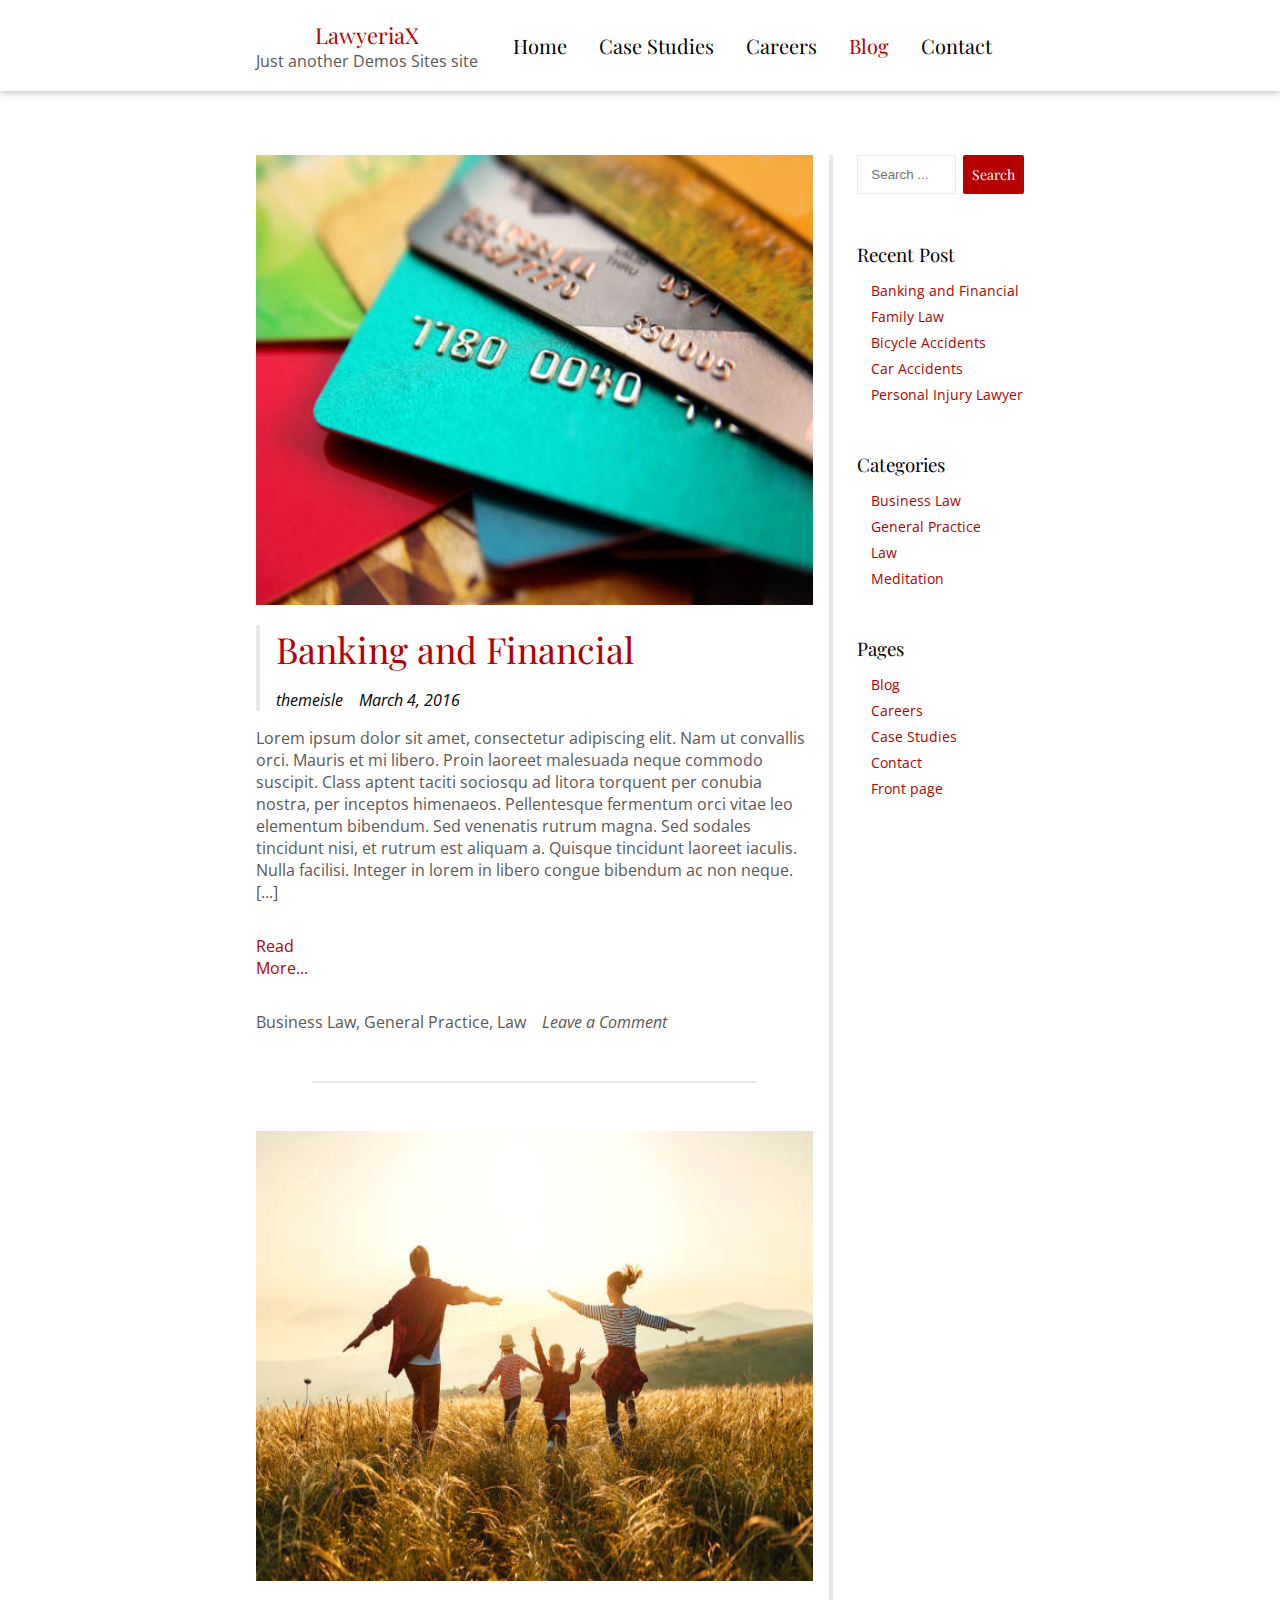
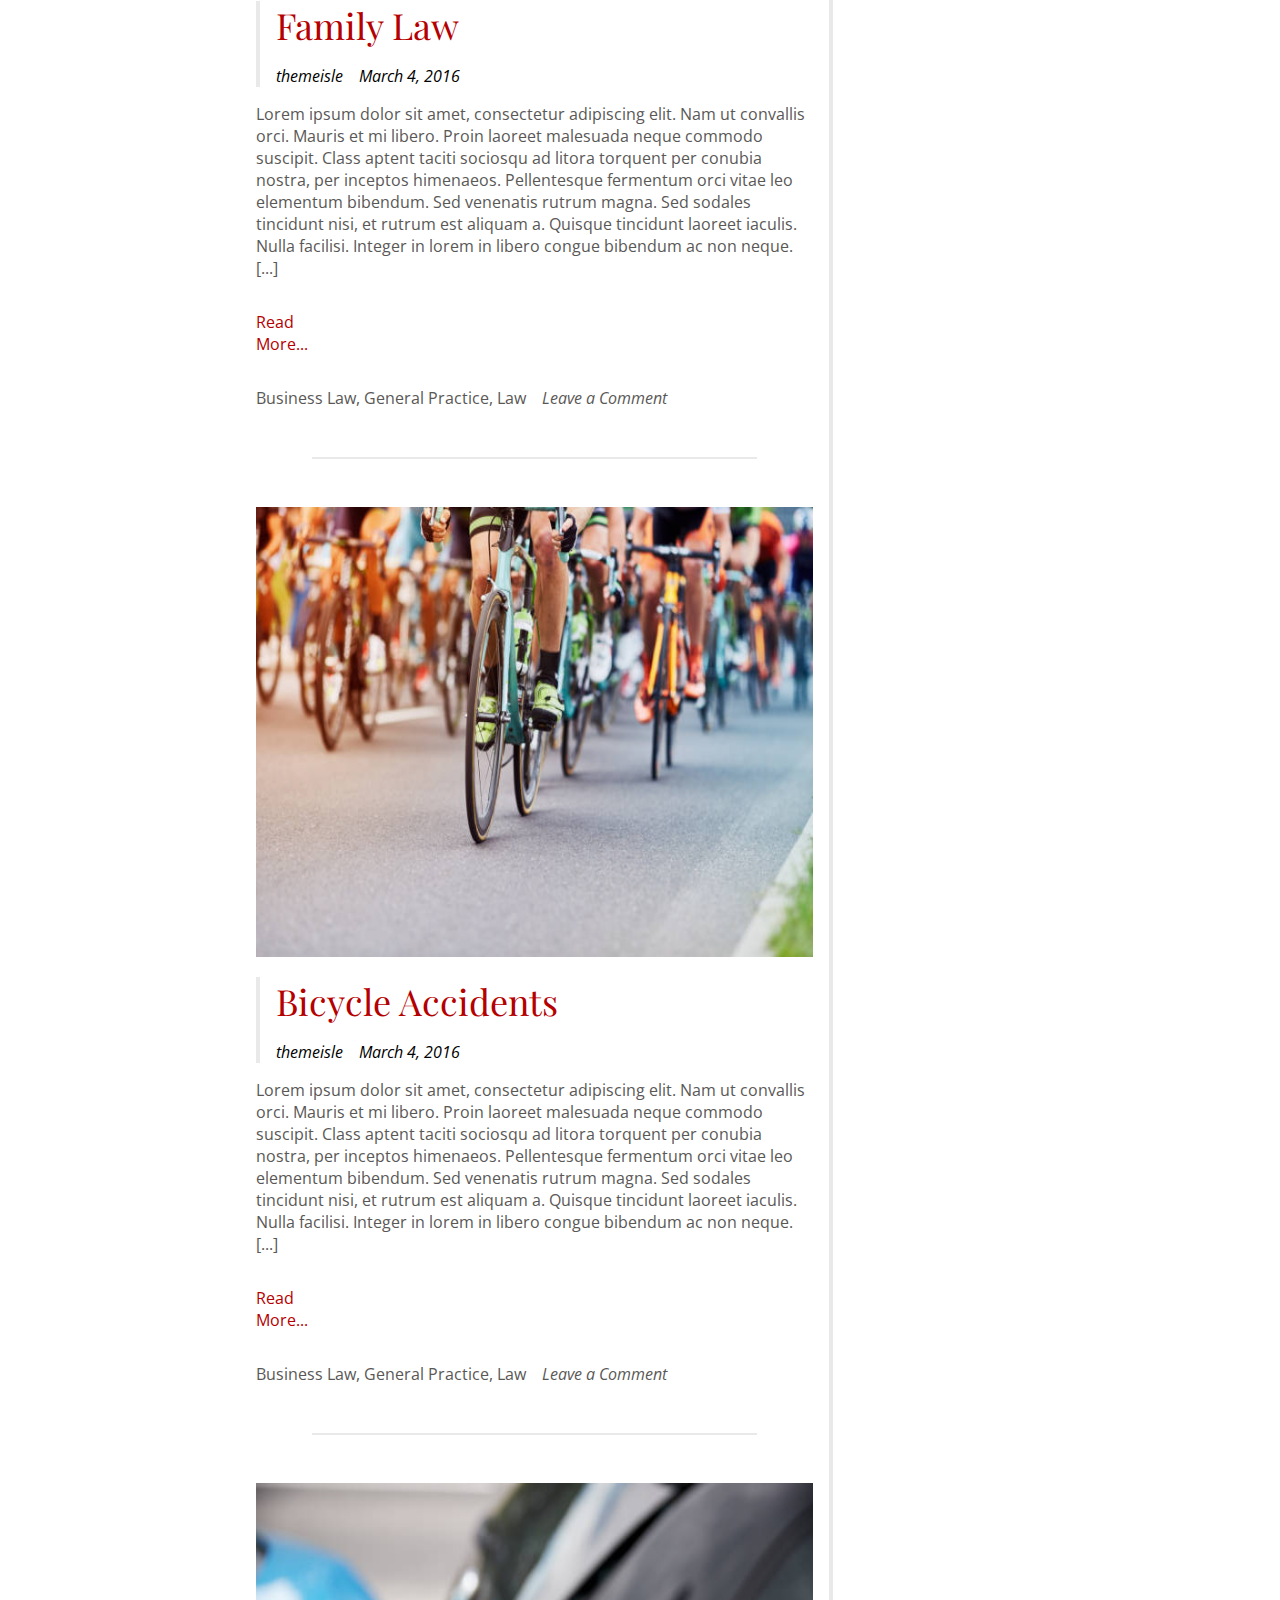
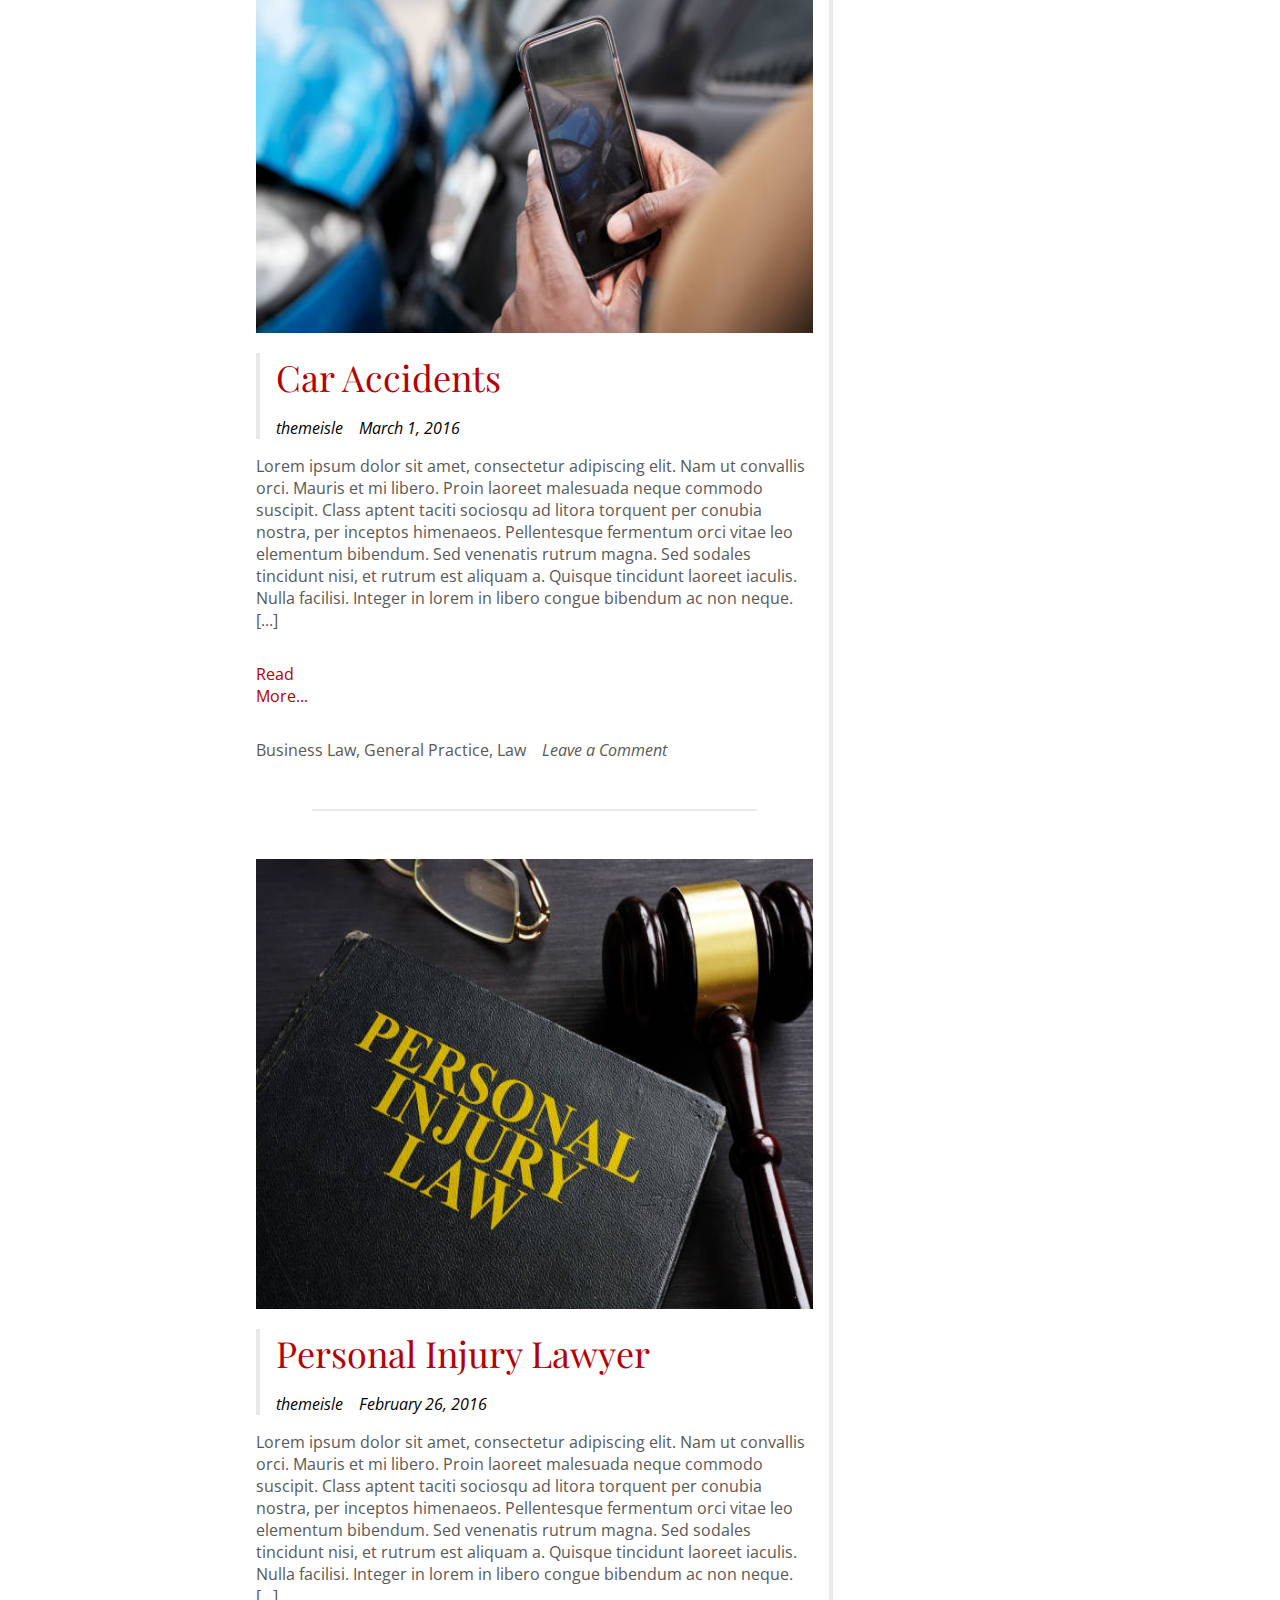
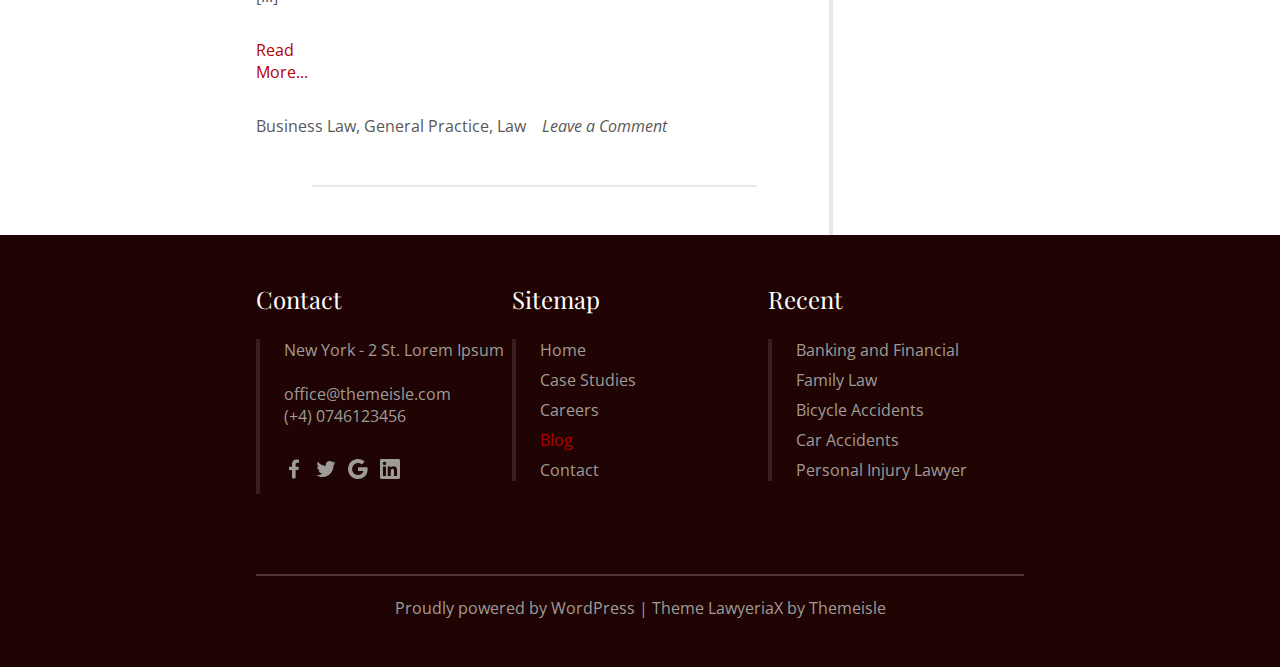
==== blog.html @ dda29f8e "index ang blog page finished, starting with the contact page." ====
<!DOCTYPE html>
<html lang="en">
<head>
    <meta charset="UTF-8">
    <title>Blog</title>
    <meta name="viewport" content="width=device-width, initial-scale=1.0">
    <link rel="stylesheet" href="./css/style.css">
    <link rel="stylesheet" href="./css/blog.css">
    <link style="width: 16px; height: 16px;" rel="icon" type="image/x-icon" href="">
</head>
<body>
<header>
    <nav class="nav">
        <a href="./index.html">
            <div class="nav-logo">
                <p>LawyeriaX</p>
                <p>Just another Demos Sites site</p>
            </div>
        </a>
        <div class="nav-menu">
            <a href="./index.html" ><p>Home</p></a>
            <a href="#"><p>Case Studies</p></a>
            <a href="#"><p>Careers</p></a>
            <a class="current-page" href="./blog.html"><p>Blog</p></a>
            <a href="./contact.html"><p>Contact</p></a>
        </div>
    </nav>
</header>
<main>
    <section class="blogs">
        <div class="articles">
            <div id="banking-financial">
                <img src="img/credit-card.jpg" alt="">
                <div class="article-title">
                    <h3>Banking and Financial</h3>
                    <div class="article-under-title">
                        <p>themeisle</p>
                        <p>March 4, 2016</p>
                    </div>

                </div>
                <div class="article-description">
                    <p>Lorem ipsum dolor sit amet, consectetur adipiscing elit. Nam ut convallis orci. Mauris et mi libero.
                        Proin laoreet malesuada neque commodo suscipit. Class aptent taciti sociosqu ad litora torquent per
                        conubia nostra, per inceptos himenaeos. Pellentesque fermentum orci vitae leo elementum bibendum.
                        Sed venenatis rutrum magna. Sed sodales tincidunt nisi, et rutrum est aliquam a. Quisque tincidunt
                        laoreet iaculis. Nulla facilisi. Integer in lorem in libero congue bibendum ac non neque. [...]
                    </p>
                    <a href="#">Read More...</a>
                    <div class="article-description-footer">
                        <p>Business Law, General Practice, Law</p>
                        <p>Leave a Comment</p>
                    </div>
                </div>
                <hr>
            </div>
            <div id="family-law">
                <img src="img/family-sunset.jpg" alt="">
                <div class="article-title">
                    <h3>Family Law</h3>
                    <div class="article-under-title">
                        <p>themeisle</p>
                        <p>March 4, 2016</p>
                    </div>

                </div>
                <div class="article-description">
                    <p>Lorem ipsum dolor sit amet, consectetur adipiscing elit. Nam ut convallis orci. Mauris et mi libero.
                        Proin laoreet malesuada neque commodo suscipit. Class aptent taciti sociosqu ad litora torquent per
                        conubia nostra, per inceptos himenaeos. Pellentesque fermentum orci vitae leo elementum bibendum.
                        Sed venenatis rutrum magna. Sed sodales tincidunt nisi, et rutrum est aliquam a. Quisque tincidunt
                        laoreet iaculis. Nulla facilisi. Integer in lorem in libero congue bibendum ac non neque. [...]
                    </p>
                    <a href="#">Read More...</a>
                    <div class="article-description-footer">
                        <p>Business Law, General Practice, Law</p>
                        <p>Leave a Comment</p>
                    </div>
                </div>
                <hr>
            </div>
            <div id="bicycle-accidents">
                <img src="img/bicycle.jpg" alt="">
                <div class="article-title">
                    <h3>Bicycle Accidents</h3>
                    <div class="article-under-title">
                        <p>themeisle</p>
                        <p>March 4, 2016</p>
                    </div>

                </div>
                <div class="article-description">
                    <p>Lorem ipsum dolor sit amet, consectetur adipiscing elit. Nam ut convallis orci. Mauris et mi libero.
                        Proin laoreet malesuada neque commodo suscipit. Class aptent taciti sociosqu ad litora torquent per
                        conubia nostra, per inceptos himenaeos. Pellentesque fermentum orci vitae leo elementum bibendum.
                        Sed venenatis rutrum magna. Sed sodales tincidunt nisi, et rutrum est aliquam a. Quisque tincidunt
                        laoreet iaculis. Nulla facilisi. Integer in lorem in libero congue bibendum ac non neque. [...]
                    </p>
                    <a href="#">Read More...</a>
                    <div class="article-description-footer">
                        <p>Business Law, General Practice, Law</p>
                        <p>Leave a Comment</p>
                    </div>
                </div>
                <hr>
            </div>
            <div id="car-accidents">
                <img src="img/car-accidents.jpg" alt="">
                <div class="article-title">
                    <h3>Car Accidents</h3>
                    <div class="article-under-title">
                        <p>themeisle</p>
                        <p>March 1, 2016</p>
                    </div>

                </div>
                <div class="article-description">
                    <p>Lorem ipsum dolor sit amet, consectetur adipiscing elit. Nam ut convallis orci. Mauris et mi libero.
                        Proin laoreet malesuada neque commodo suscipit. Class aptent taciti sociosqu ad litora torquent per
                        conubia nostra, per inceptos himenaeos. Pellentesque fermentum orci vitae leo elementum bibendum.
                        Sed venenatis rutrum magna. Sed sodales tincidunt nisi, et rutrum est aliquam a. Quisque tincidunt
                        laoreet iaculis. Nulla facilisi. Integer in lorem in libero congue bibendum ac non neque. [...]
                    </p>
                    <a href="#">Read More...</a>
                    <div class="article-description-footer">
                        <p>Business Law, General Practice, Law</p>
                        <p>Leave a Comment</p>
                    </div>
                </div>
                <hr>
            </div>
            <div id="personal-injury-law">
                <img src="img/personal-injury-law.jpg" alt="">
                <div class="article-title">
                    <h3>Personal Injury Lawyer</h3>
                    <div class="article-under-title">
                        <p>themeisle</p>
                        <p>February 26, 2016</p>
                    </div>

                </div>
                <div class="article-description">
                    <p>Lorem ipsum dolor sit amet, consectetur adipiscing elit. Nam ut convallis orci. Mauris et mi libero.
                        Proin laoreet malesuada neque commodo suscipit. Class aptent taciti sociosqu ad litora torquent per
                        conubia nostra, per inceptos himenaeos. Pellentesque fermentum orci vitae leo elementum bibendum.
                        Sed venenatis rutrum magna. Sed sodales tincidunt nisi, et rutrum est aliquam a. Quisque tincidunt
                        laoreet iaculis. Nulla facilisi. Integer in lorem in libero congue bibendum ac non neque. [...]
                    </p>
                    <a href="#">Read More...</a>
                    <div class="article-description-footer">
                        <p>Business Law, General Practice, Law</p>
                        <p>Leave a Comment</p>
                    </div>
                </div>
                <hr>
            </div>
        </div>
        <div class="right-menu">
            <div class="search-bar">
                <label for="searchBar"></label>
                <input id="searchBar" name="searchBar" placeholder="Search ..." type="search">
                <button type="button" class="btn-primary">Search</button>
            </div>
            <div class="menu-list">
                <h3>Recent Post</h3>
                <div>
                    <a href="#banking-financial">Banking and Financial</a>
                    <a href="#family-law">Family Law</a>
                    <a href="#bicycle-accidents">Bicycle Accidents</a>
                    <a href="#bicycle-accidents">Car Accidents</a>
                    <a href="#personal-injury-law">Personal Injury Lawyer</a>
                </div>

            </div>
            <div class="menu-list">
                <h3>Categories</h3>
                <div>
                    <a href="#">Business Law</a>
                    <a href="#">General Practice</a>
                    <a href="#">Law</a>
                    <a href="#">Meditation</a>
                </div>

            </div>
            <div class="menu-list">
                <h3>Pages</h3>
                <div>
                    <a href="./blog.html" class="current-page">Blog</a>
                    <a href="#">Careers</a>
                    <a href="#">Case Studies</a>
                    <a href="./contact.html">Contact</a>
                    <a href="./index.html">Front page</a>

                </div>

            </div>
        </div>
    </section>
</main>
<footer>
    <div class="footer">
        <div class="contact">
            <h2>Contact</h2>
            <div class="info">
                <p>New York - 2 St. Lorem Ipsum</p>
                <br>
                <p>office@themeisle.com</p>
                <p>(+4) 0746123456</p>
                <br>
                <div>
                    <svg width="40" height="40" viewBox="0 0 40 40" fill="none" xmlns="http://www.w3.org/2000/svg">
                        <path d="M28.6895 22.2136L29.726 15.3883H23.242V10.9612C23.242 9.09345 24.1461 7.27184 27.0502 7.27184H30V1.46117C30 1.46117 27.3242 1 24.7671 1C19.4247 1 15.9361 4.26966 15.9361 10.1864V15.3883H10V22.2136H15.9361V38.7141C17.1279 38.9032 18.347 39 19.589 39C20.8311 39 22.0502 38.9032 23.242 38.7141V22.2136H28.6895Z" fill="#9f9c98"/>
                    </svg>
                    <svg width="40" height="40" viewBox="0 0 40 40" fill="none" xmlns="http://www.w3.org/2000/svg">
                        <path d="M35.095 11.9679C35.1105 12.3199 35.1105 12.6559 35.1105 13.0079C35.1259 23.68 27.2851 36 12.9464 36C8.7173 36 4.56539 34.736 1 32.368C1.61738 32.448 2.23477 32.48 2.85215 32.48C6.35581 32.48 9.76686 31.264 12.5297 29.008C9.19578 28.944 6.2632 26.688 5.24452 23.392C6.41755 23.632 7.62145 23.584 8.76361 23.248C5.13647 22.512 2.52803 19.1999 2.51259 15.3439C2.51259 15.3119 2.51259 15.2799 2.51259 15.2479C3.59301 15.8719 4.81235 16.2239 6.04712 16.2559C2.63607 13.8879 1.57108 9.16791 3.63932 5.4719C7.60601 10.5279 13.4403 13.5839 19.7067 13.9199C19.0739 11.1199 19.9383 8.17591 21.9602 6.1919C25.0934 3.13589 30.0325 3.2959 32.9959 6.54391C34.7401 6.1919 36.4224 5.5199 37.9504 4.5759C37.3639 6.44791 36.1446 8.03191 34.524 9.03991C36.0674 8.84791 37.58 8.41591 39 7.77591C37.9504 9.40792 36.6231 10.8159 35.095 11.9679Z" fill="#9f9c98"/>
                    </svg>
                    <svg width="40" height="40" viewBox="0 0 40 40" fill="none" xmlns="http://www.w3.org/2000/svg">
                        <path fill-rule="evenodd" clip-rule="evenodd" d="M39.2 20.4546C39.2 19.0364 39.0727 17.6727 38.8364 16.3636H20V24.1H30.7636C30.3 26.6 28.8909 28.7182 26.7727 30.1364V35.1546H33.2364C37.0182 31.6727 39.2 26.5455 39.2 20.4546Z" fill="#9f9c98"/>
                        <path fill-rule="evenodd" clip-rule="evenodd" d="M20 40C25.4 40 29.9273 38.2091 33.2364 35.1545L26.7727 30.1364C24.9818 31.3364 22.6909 32.0454 20 32.0454C14.7909 32.0454 10.3818 28.5273 8.80909 23.8H2.12727V28.9818C5.41818 35.5182 12.1818 40 20 40Z" fill="#9f9c98"/>
                        <path fill-rule="evenodd" clip-rule="evenodd" d="M8.80909 23.8C8.40909 22.6 8.18182 21.3182 8.18182 20C8.18182 18.6818 8.40909 17.4 8.80909 16.2V11.0182H2.12727C0.772727 13.7182 0 16.7727 0 20C0 23.2273 0.772727 26.2818 2.12727 28.9818L8.80909 23.8Z" fill="#9f9c98"/>
                        <path fill-rule="evenodd" clip-rule="evenodd" d="M20 7.95455C22.9364 7.95455 25.5727 8.96364 27.6455 10.9455L33.3818 5.20909C29.9182 1.98182 25.3909 0 20 0C12.1818 0 5.41818 4.48182 2.12727 11.0182L8.80909 16.2C10.3818 11.4727 14.7909 7.95455 20 7.95455Z" fill="#9f9c98"/>
                    </svg>
                    <svg width="40" height="40" viewBox="0 0 40 40" fill="none" xmlns="http://www.w3.org/2000/svg">
                        <path d="M37.0472 0H2.95278C2.16965 0 1.4186 0.311096 0.864849 0.864849C0.311096 1.4186 0 2.16965 0 2.95278V37.0472C0 37.8303 0.311096 38.5814 0.864849 39.1352C1.4186 39.6889 2.16965 40 2.95278 40H37.0472C37.8303 40 38.5814 39.6889 39.1352 39.1352C39.6889 38.5814 40 37.8303 40 37.0472V2.95278C40 2.16965 39.6889 1.4186 39.1352 0.864849C38.5814 0.311096 37.8303 0 37.0472 0ZM11.9222 34.075H5.90833V14.9722H11.9222V34.075ZM8.91111 12.325C8.22894 12.3212 7.56319 12.1153 6.99789 11.7335C6.43259 11.3516 5.99307 10.8109 5.7348 10.1795C5.47652 9.54808 5.41108 8.85432 5.54672 8.18576C5.68236 7.5172 6.013 6.90379 6.49693 6.42297C6.98085 5.94214 7.59636 5.61544 8.26578 5.4841C8.9352 5.35276 9.62852 5.42266 10.2583 5.68498C10.888 5.9473 11.4259 6.39028 11.8041 6.95802C12.1823 7.52576 12.3839 8.19282 12.3833 8.875C12.3898 9.33172 12.3042 9.78506 12.1317 10.208C11.9592 10.6309 11.7033 11.0148 11.3793 11.3368C11.0553 11.6587 10.6697 11.9121 10.2457 12.0819C9.82167 12.2517 9.36778 12.3344 8.91111 12.325ZM34.0889 34.0917H28.0778V23.6556C28.0778 20.5778 26.7694 19.6278 25.0806 19.6278C23.2972 19.6278 21.5472 20.9722 21.5472 23.7333V34.0917H15.5333V14.9861H21.3167V17.6333H21.3944C21.975 16.4583 24.0083 14.45 27.1111 14.45C30.4667 14.45 34.0917 16.4417 34.0917 22.275L34.0889 34.0917Z" fill="#9f9c98"/>
                    </svg>

                </div>
            </div>
        </div>
        <div class="sitemap">
            <h2>Sitemap</h2>
            <div class="info">
                <a href="./index.html" >Home</a>
                <a href="#">Case Studies</a>
                <a href="#">Careers</a>
                <a href="./blog.html" class="current-page">Blog</a>
                <a href="./contact.html">Contact</a>
            </div>
        </div>
        <div class="recent">
            <h2>Recent</h2>
            <div class="info">
                <a href="#banking-financial">Banking and Financial</a>
                <a href="#family-law">Family Law</a>
                <a href="#bicycle-accidents">Bicycle Accidents</a>
                <a href="#car-accidents">Car Accidents</a>
                <a href="#personal-injury-law">Personal Injury Lawyer</a>
            </div>
        </div>

    </div>
    <div class="credits">
        <hr>
        <br>
        <p>Proudly powered by WordPress | Theme LawyeriaX by Themeisle</p>
    </div>
</footer>
</body>
</html>
---- css/style.css ----
@import url('https://fonts.googleapis.com/css2?family=Playfair+Display:ital@0;1&display=swap');

@import url('https://fonts.googleapis.com/css2?family=Open+Sans&family=Playfair+Display:ital@1&display=swap');


:root{
    --primary-color : #b50000;
    --gray: #5a5856;
    --slider-secondary-color:#ffffff4d;
    --footer-bg-color : #200403;
    --light-gray : #E9E9E9;
    --color-footer : #9f9c98;
    --border-color-footer: #381e1f;
}
html{
    font-family: 'Playfair Display', serif;
    font-weight: normal;
    scroll-behavior: smooth;
}
* {
    margin: 0;
    padding: 0;
    box-sizing: border-box;
}

h1,h2,h3,h4{
    font-family: 'Playfair Display', serif;
    font-weight: normal;
}

body{
    width: 100%;
    margin: 0 auto;
    display: flex;
    min-height: 100vh;
    flex-direction: column;
}
hr{
    border-color: #7a7a7a12;
}

a{
    color: var(--primary-color);
}

li{
    padding: 0;
    margin: 0;
    list-style: none;
}

header{
    box-shadow: 0 0 0.5rem rgb(83 78 76 / 50%);
}
.nav{
    width: 60%;
    margin: 0 auto;
    display: flex;
    flex-direction: row;
    align-items: center;
    justify-content: space-between;

}


.nav a{
    text-decoration: none;
    color: unset;
    padding: 0;
    margin: 0;
}

.nav a:hover{
    color: var(--primary-color);
}



.nav-menu{
    margin: 1em;
    display: flex;
    flex-direction: row;
}
.nav-menu a{
    margin: 1em;
}
.nav-menu p {
    margin: 0;
    padding: 0;
    font-size: 20px;
}

.nav-logo{
    display: flex;
    flex-direction: column;
    align-items: center;
}
.nav-logo p{
    margin: 0;
    padding: 0;
}
.nav-logo p:nth-child(2){
    font-family: 'Open Sans', sans-serif !important;
    color: var(--gray);
}
.nav-logo p:nth-child(1){
    font-size: 22px;
    color: var(--primary-color);
}
.current-page{
    color: var(--primary-color)!important;
}
.btn-L-primary{
    background-color: var(--primary-color);
    color: white;
    width: 216px;
    padding: 19px 0;
    border: unset;
    cursor: pointer;
    margin-top: 2em;
    border-radius: 2px;
    font-size: 18px;
    font-family: 'Playfair Display', serif;
    font-weight: normal;
}
.btn-primary{
    background-color: var(--primary-color);
    color: white;
    width: 104px;
    padding: 4px 0;
    border: unset;
    cursor: pointer;
    margin-top: .2em;
    border-radius: 2px;
    font-size: 16px;
    font-family: 'Playfair Display', serif;
    font-weight: normal;
}
footer{
    background-color: var(--footer-bg-color);
    color: white;
    width: 100%;
    margin: 0 auto;
}
.mb-1{
    margin-bottom: 1em;
}

.mb-3{
    margin-bottom: 3rem!important;
}
svg{
    fill: var(--primary-color);
    border-radius: 2px;
}
footer{
    margin-top: auto;
}
.footer{
    width: 60%;
    margin:0 auto;
    padding: 3em 0;
    display: flex;
    flex-direction: row;
}
footer a{
    color: inherit;
}
.footer h2{
    margin-bottom: 1em;
}
.footer a{
    text-decoration: none;
    margin-bottom: .5em;
}
.footer a:nth-child(5){
    margin-bottom: 0;
}
.footer a:hover{
    color: var(--primary-color);
}
.footer svg{
    width: 20px;
    margin-right: .5em;
}
.contact, .recent, .sitemap{
    width: calc(100% / 3);
}

.info{
    display: flex;
    flex-direction: column;
    border-left: 4px solid var(--border-color-footer);
    padding-left: 1.5em;
    font-family: 'Open Sans', sans-serif !important;
    color: var(--color-footer);
}
.credits hr{
    background-color: #4D3535;
}
.credits{
    width: 60%;
    padding: 2em 0 3em;
    margin: 0 auto;
}
.credits p {
    text-align: center;
    font-family: 'Open Sans', sans-serif !important;
    color: var(--color-footer);
}
---- css/blog.css ----
.blogs{
    width: 60%;
    display: flex;
    flex-direction: row;
    margin: 4rem auto 0;
}
.articles{
    width: 76%;
    padding-right: 1em;
    margin-right: 1.5em;
    border-right: 4px solid var(--light-gray);
}
.articles img{
    width: 100%;
    height: 450px;
}
.right-menu{
    width: 22%;
}
.right-menu input{
    border:1px solid var(--light-gray);
    padding:0 0 0 1em;
    width: 88%;
}
.search-bar{
    display: flex;
    flex-direction: row;
}
.article-title h3{
    font-size: 36px;
    color: var(--primary-color);


}
.article-title{
    border-left: 4px solid var(--light-gray);
    padding-left: 1em;
    display: flex;
    flex-direction: column;
    gap: 1em;
    margin: 1em auto;
}
.article-under-title{
    display: flex;
    flex-direction: row;
    gap: 1em;
    font-style: italic;
    font-family: 'Open Sans', sans-serif !important;

}

.article-description {
    font-family: 'Open Sans', sans-serif !important;
    color: var(--gray);
    display: flex;
    flex-direction: column;
    gap: 2em;
}
.article-description a{
    text-decoration: none;
    width: 12%;
}
.article-description a:hover{
    text-decoration: underline;
}
.article-description p:last-child{
    font-style: italic;
}
.article-description-footer{
    display: flex;
    flex-direction: row;
    gap: 1em;
}
.articles hr{
    margin: 3em auto;
    border: 1px solid var(--light-gray);
    width: 80%;
}
.btn-primary{
    margin-top: 0;
    margin-left: .5em;
    font-size: 14px;
    width: 57%;
    padding: 10px 0;
}
.menu-list div{
    padding-left: 1em;
    display: flex;
    flex-direction: column;
    gap: .5em;
    margin-top: 1em;
    font-family: 'Open Sans', sans-serif !important;
    font-size: 14px;
}
.menu-list{
    margin-top: 3em;
}
.menu-list a{
    text-decoration: none;
}
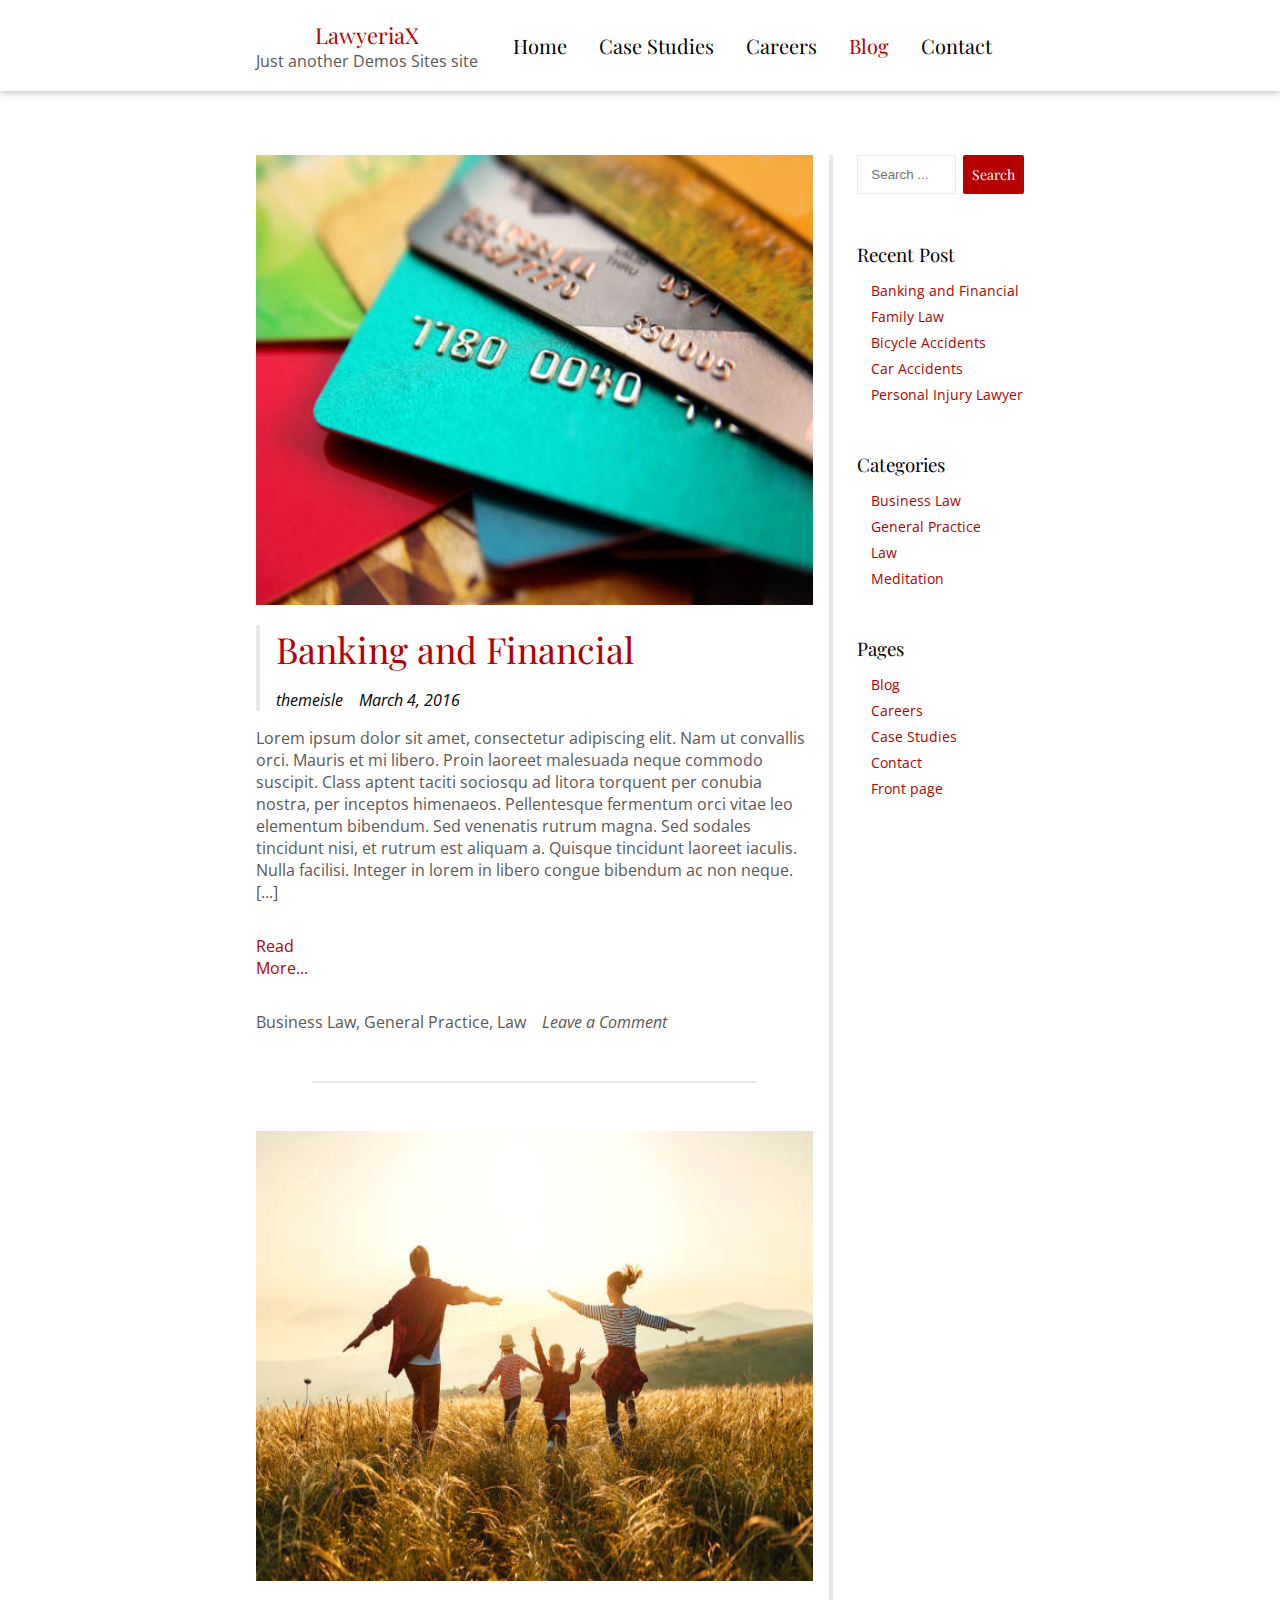
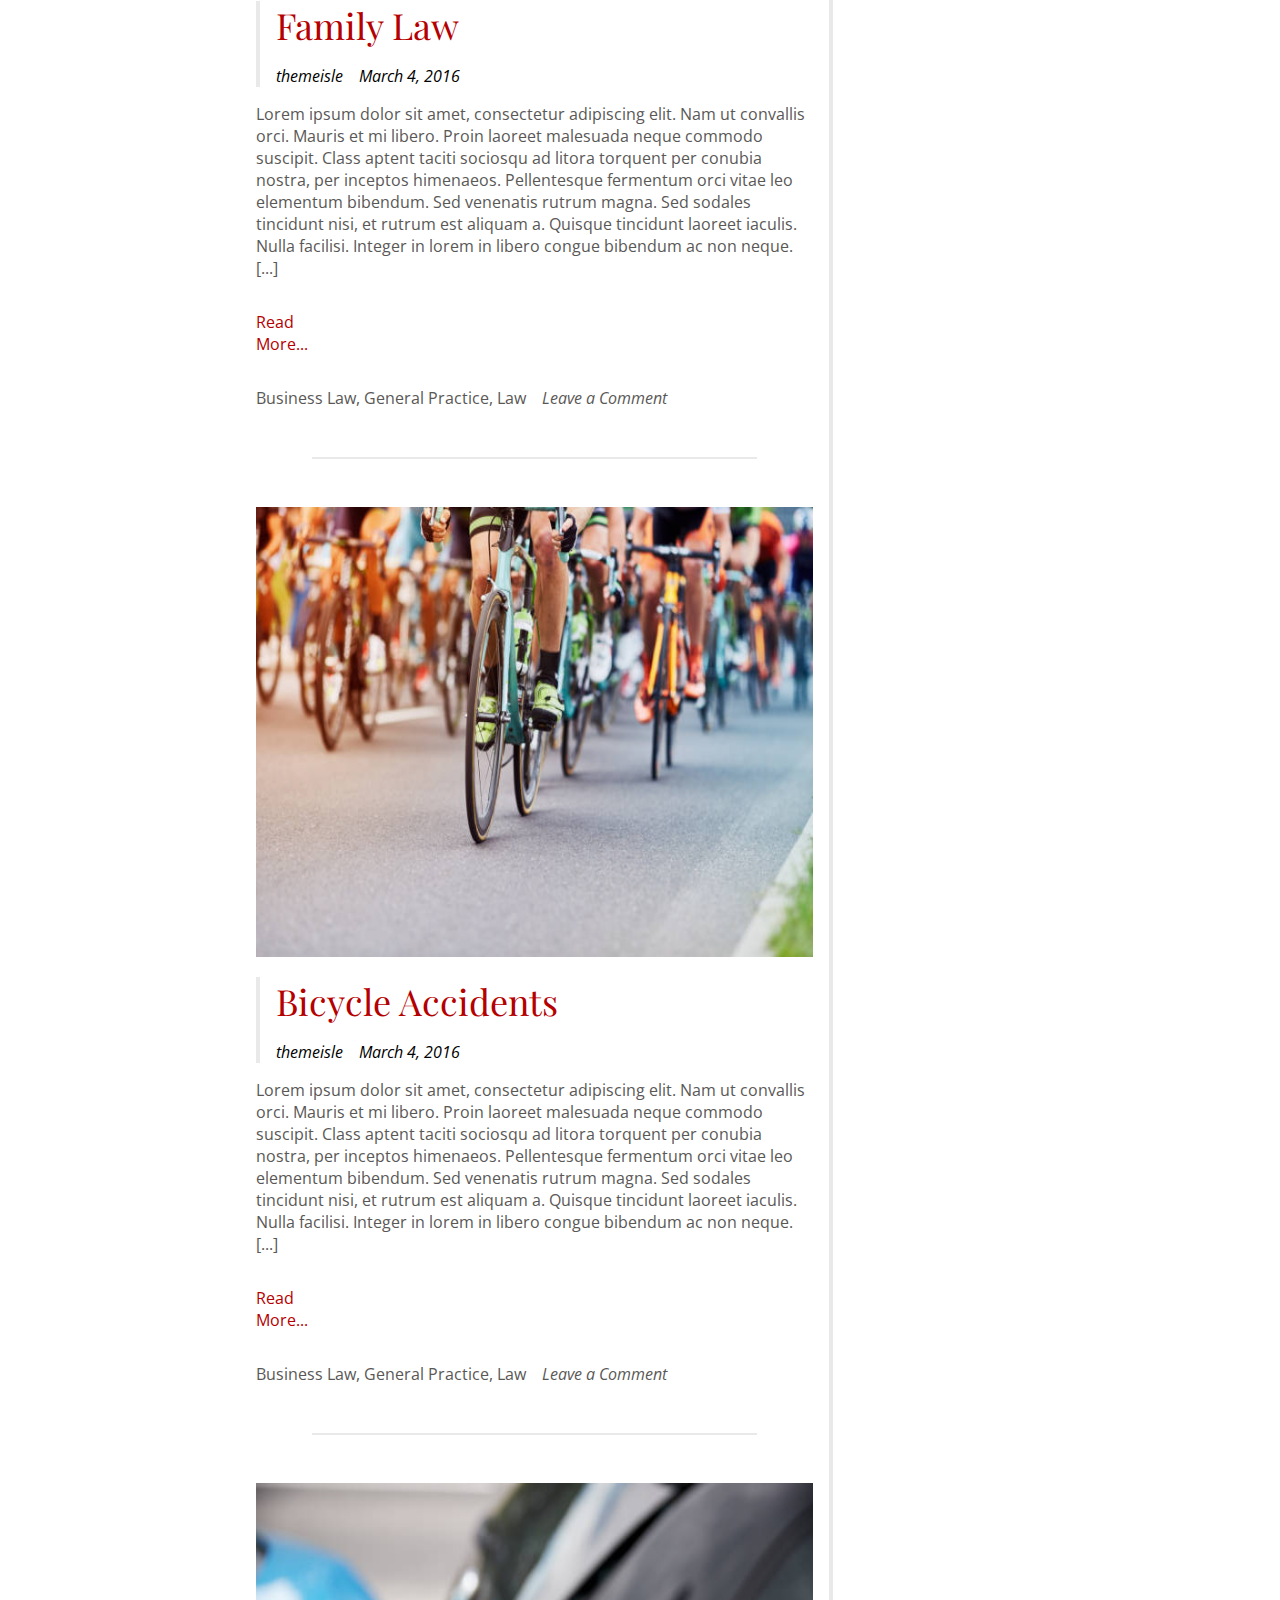
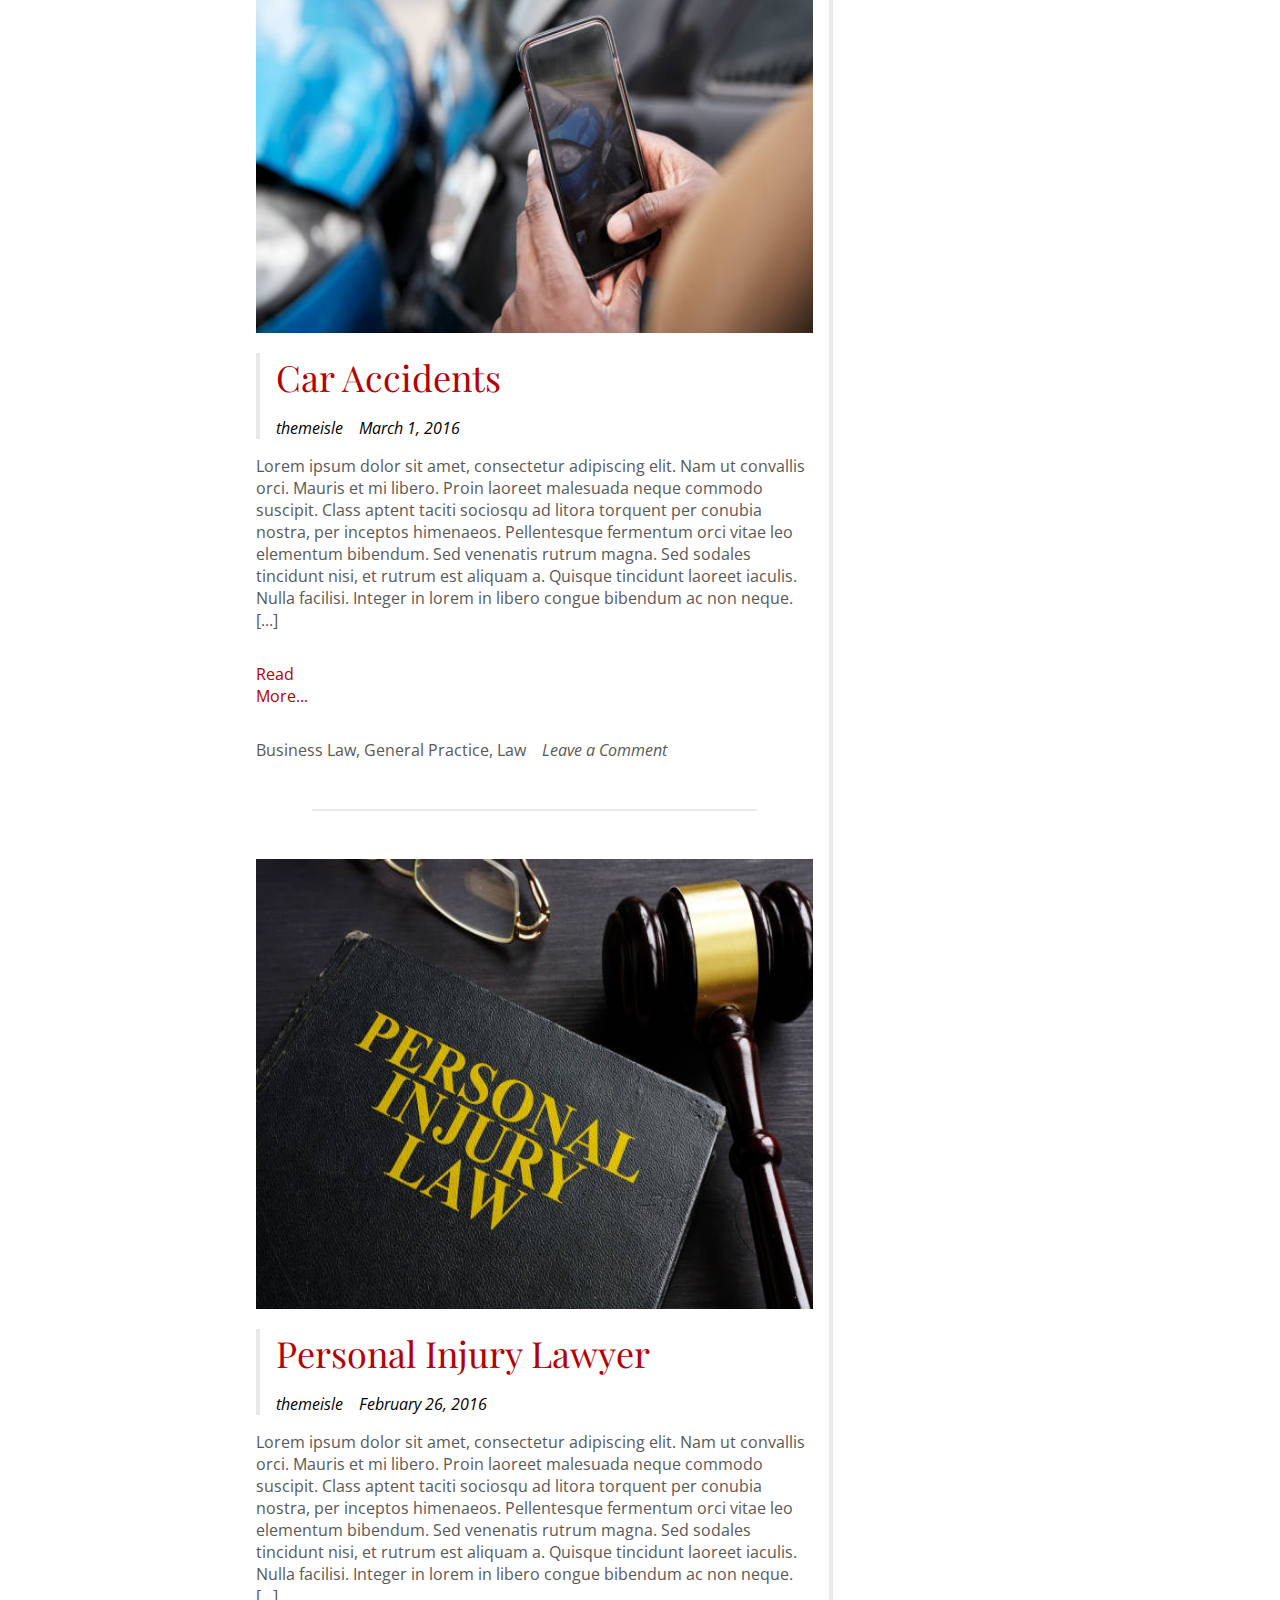
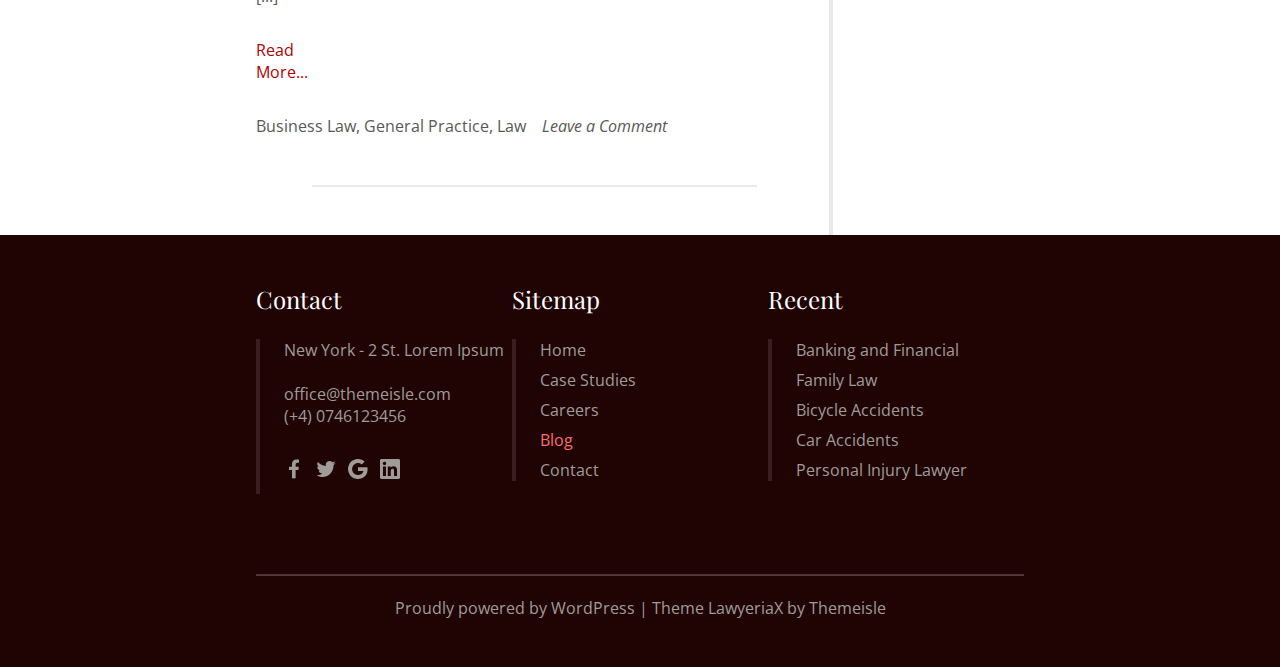
==== commit d4a17424: "index ang blog page finished, starting with the contact page." ====
--- a/blog.html
+++ b/blog.html
@@ -32,7 +32,7 @@
             <div id="banking-financial">
                 <img src="img/credit-card.jpg" alt="">
                 <div class="article-title">
-                    <h3>Banking and Financial</h3>
+                    <h1>Banking and Financial</h1>
                     <div class="article-under-title">
                         <p>themeisle</p>
                         <p>March 4, 2016</p>
@@ -57,7 +57,7 @@
             <div id="family-law">
                 <img src="img/family-sunset.jpg" alt="">
                 <div class="article-title">
-                    <h3>Family Law</h3>
+                    <h1>Family Law</h1>
                     <div class="article-under-title">
                         <p>themeisle</p>
                         <p>March 4, 2016</p>
@@ -82,7 +82,7 @@
             <div id="bicycle-accidents">
                 <img src="img/bicycle.jpg" alt="">
                 <div class="article-title">
-                    <h3>Bicycle Accidents</h3>
+                    <h1>Bicycle Accidents</h1>
                     <div class="article-under-title">
                         <p>themeisle</p>
                         <p>March 4, 2016</p>
@@ -107,7 +107,7 @@
             <div id="car-accidents">
                 <img src="img/car-accidents.jpg" alt="">
                 <div class="article-title">
-                    <h3>Car Accidents</h3>
+                    <h1>Car Accidents</h1>
                     <div class="article-under-title">
                         <p>themeisle</p>
                         <p>March 1, 2016</p>
@@ -132,7 +132,7 @@
             <div id="personal-injury-law">
                 <img src="img/personal-injury-law.jpg" alt="">
                 <div class="article-title">
-                    <h3>Personal Injury Lawyer</h3>
+                    <h1>Personal Injury Lawyer</h1>
                     <div class="article-under-title">
                         <p>themeisle</p>
                         <p>February 26, 2016</p>
@@ -162,7 +162,7 @@
                 <button type="button" class="btn-primary">Search</button>
             </div>
             <div class="menu-list">
-                <h3>Recent Post</h3>
+                <h1>Recent Post</h1>
                 <div>
                     <a href="#banking-financial">Banking and Financial</a>
                     <a href="#family-law">Family Law</a>
@@ -173,7 +173,7 @@
 
             </div>
             <div class="menu-list">
-                <h3>Categories</h3>
+                <h1>Categories</h1>
                 <div>
                     <a href="#">Business Law</a>
                     <a href="#">General Practice</a>
@@ -183,7 +183,7 @@
 
             </div>
             <div class="menu-list">
-                <h3>Pages</h3>
+                <h1>Pages</h1>
                 <div>
                     <a href="./blog.html" class="current-page">Blog</a>
                     <a href="#">Careers</a>
--- a/css/style.css
+++ b/css/style.css
@@ -11,6 +11,7 @@
     --light-gray : #E9E9E9;
     --color-footer : #9f9c98;
     --border-color-footer: #381e1f;
+    --footer-a-tag-color: #ff6d6d;
 }
 html{
     font-family: 'Playfair Display', serif;
@@ -177,7 +178,7 @@
     margin-bottom: 0;
 }
 .footer a:hover{
-    color: var(--primary-color);
+    color: var(--footer-a-tag-color);
 }
 .footer svg{
     width: 20px;
@@ -207,4 +208,7 @@
     text-align: center;
     font-family: 'Open Sans', sans-serif !important;
     color: var(--color-footer);
+}
+footer .current-page{
+    color: var(--footer-a-tag-color)!important;
 }--- a/css/blog.css
+++ b/css/blog.css
@@ -22,11 +22,15 @@
     padding:0 0 0 1em;
     width: 88%;
 }
+.right-menu h1{
+    font-size: 1.17em;
+    color: black;
+}
 .search-bar{
     display: flex;
     flex-direction: row;
 }
-.article-title h3{
+.article-title h3, h1{
     font-size: 36px;
     color: var(--primary-color);
 
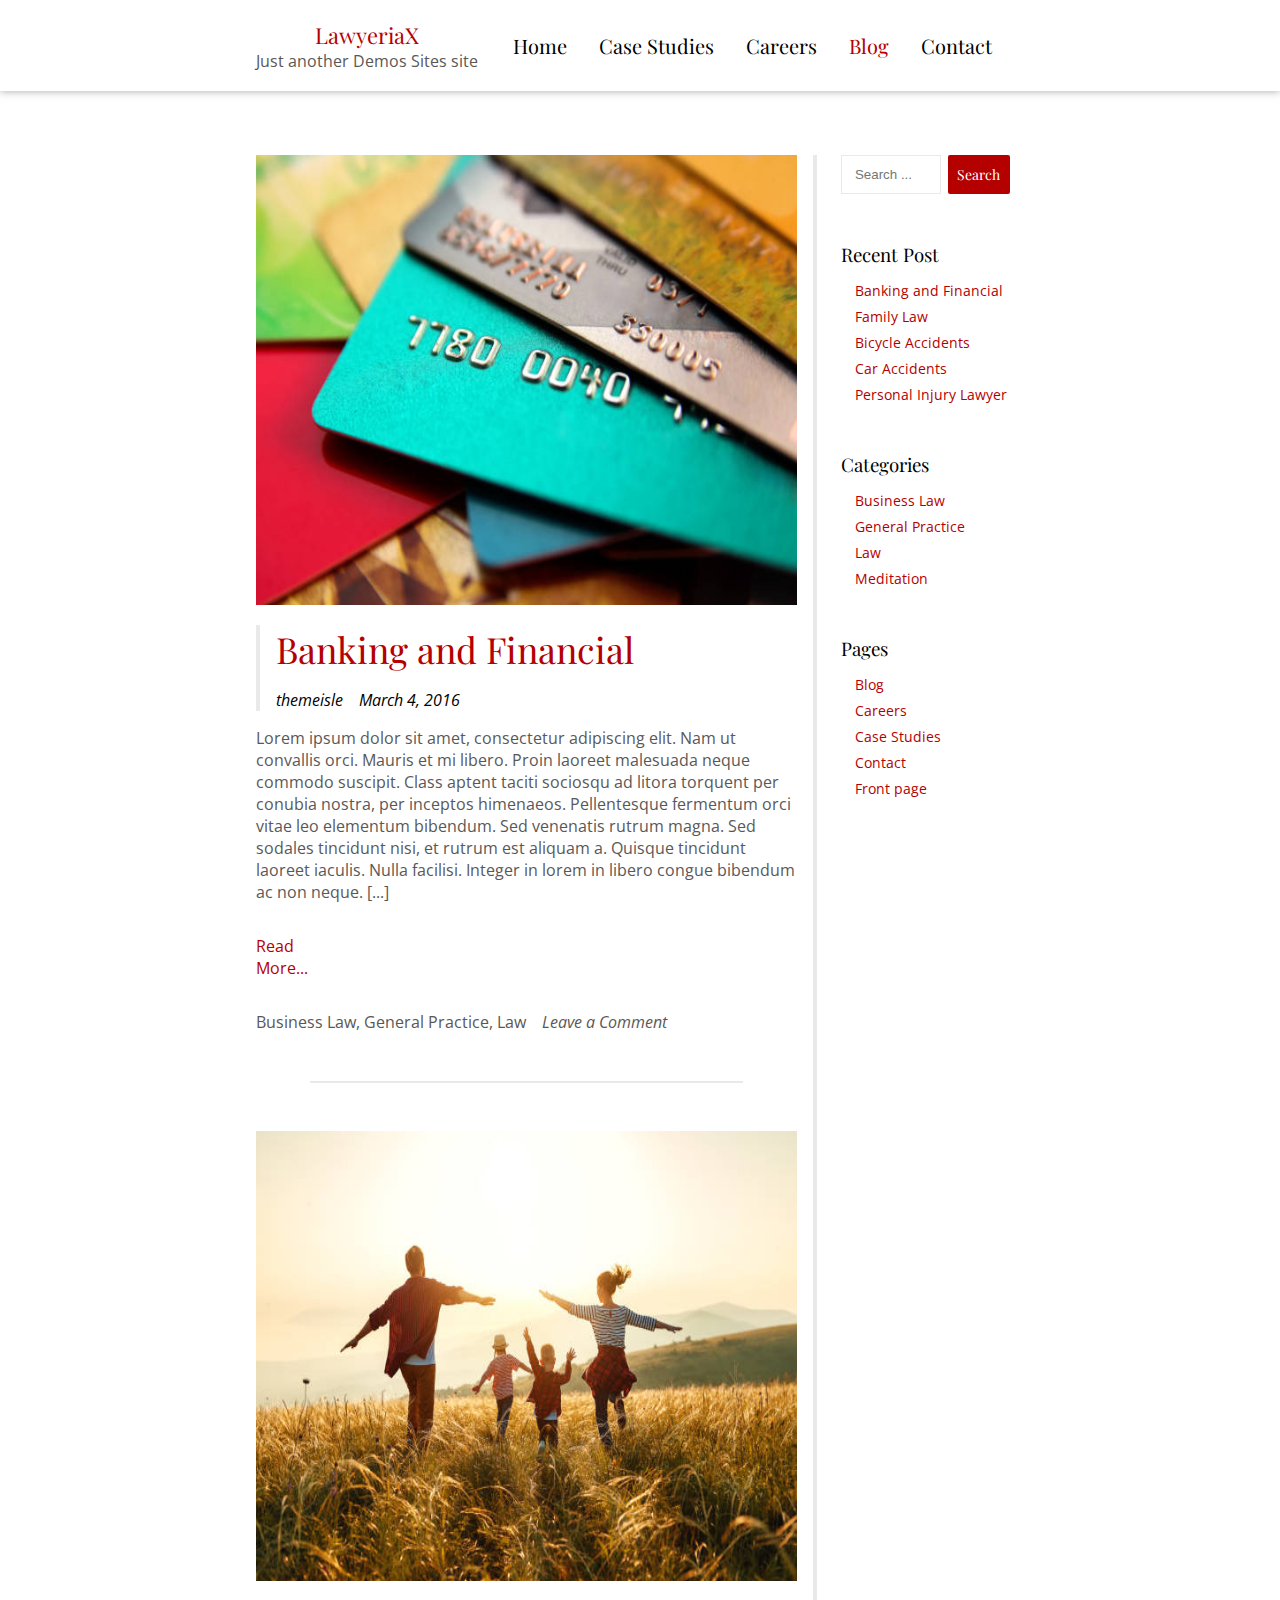
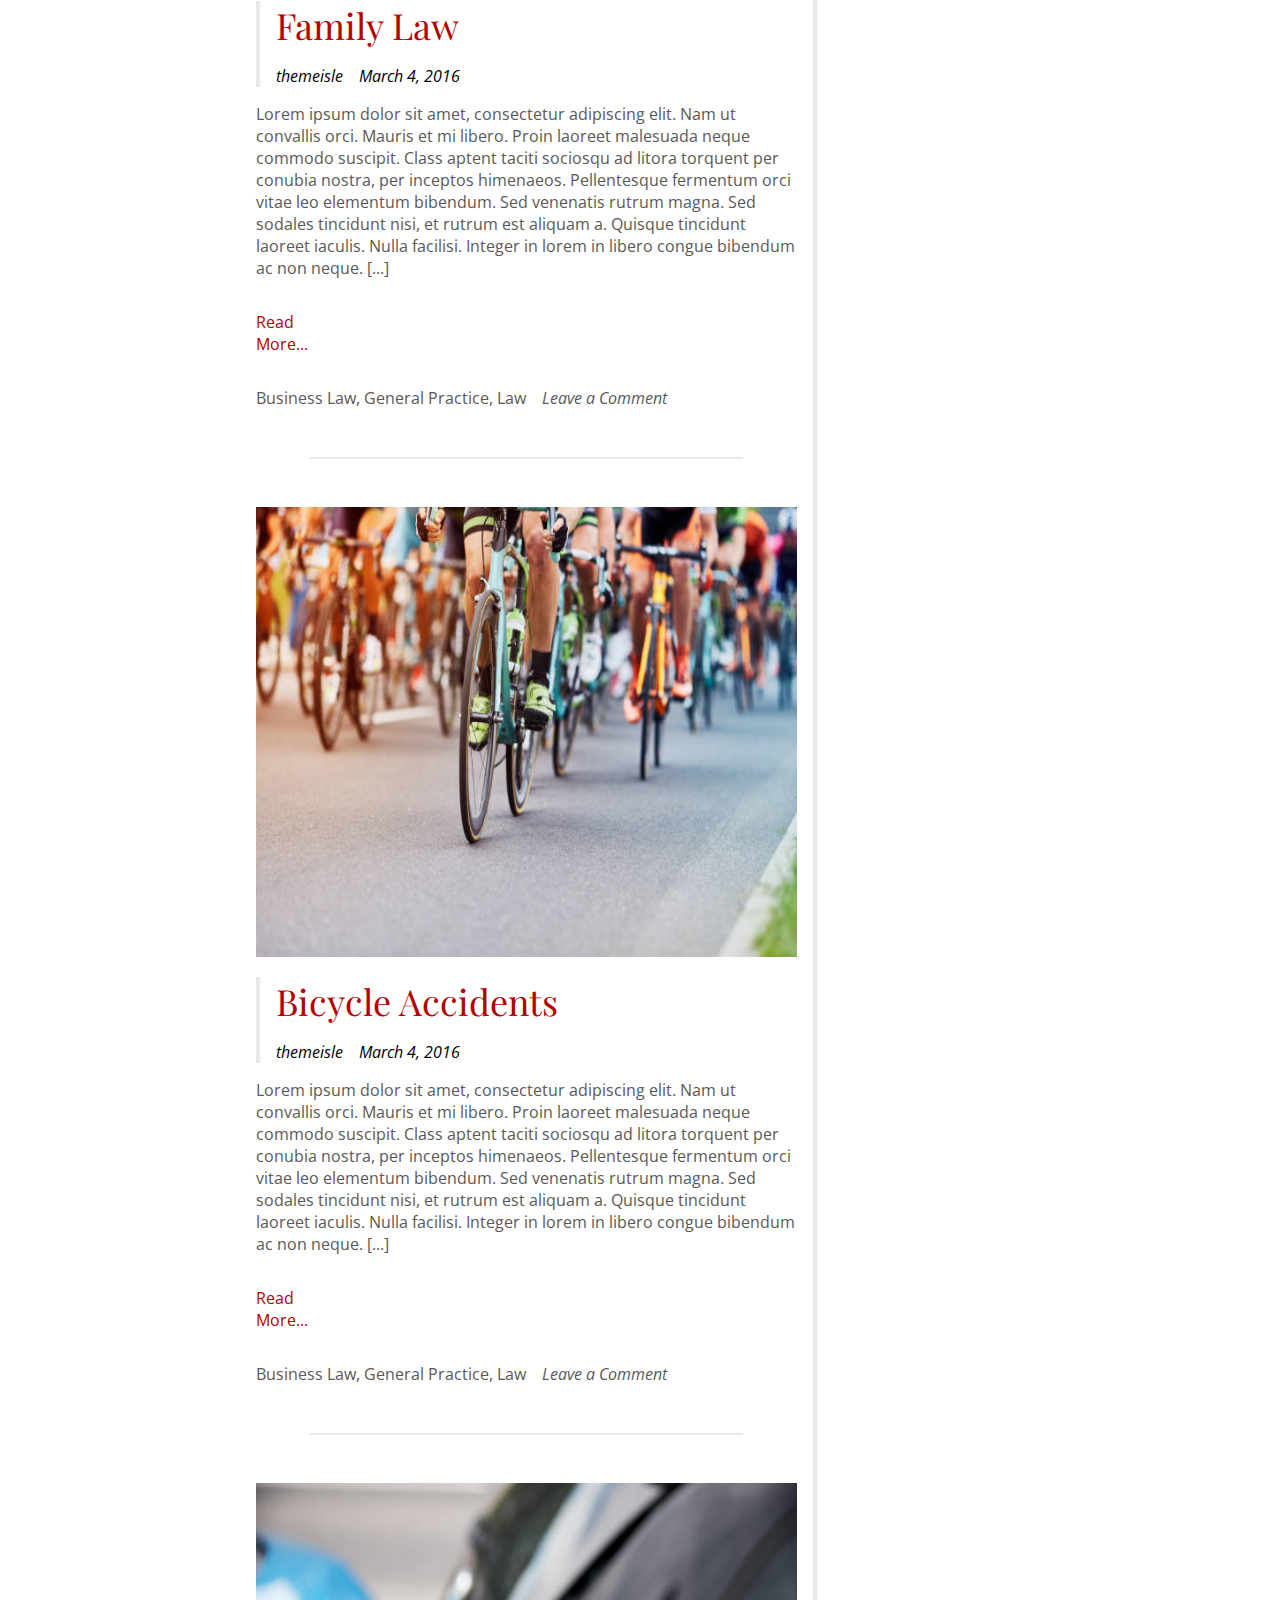
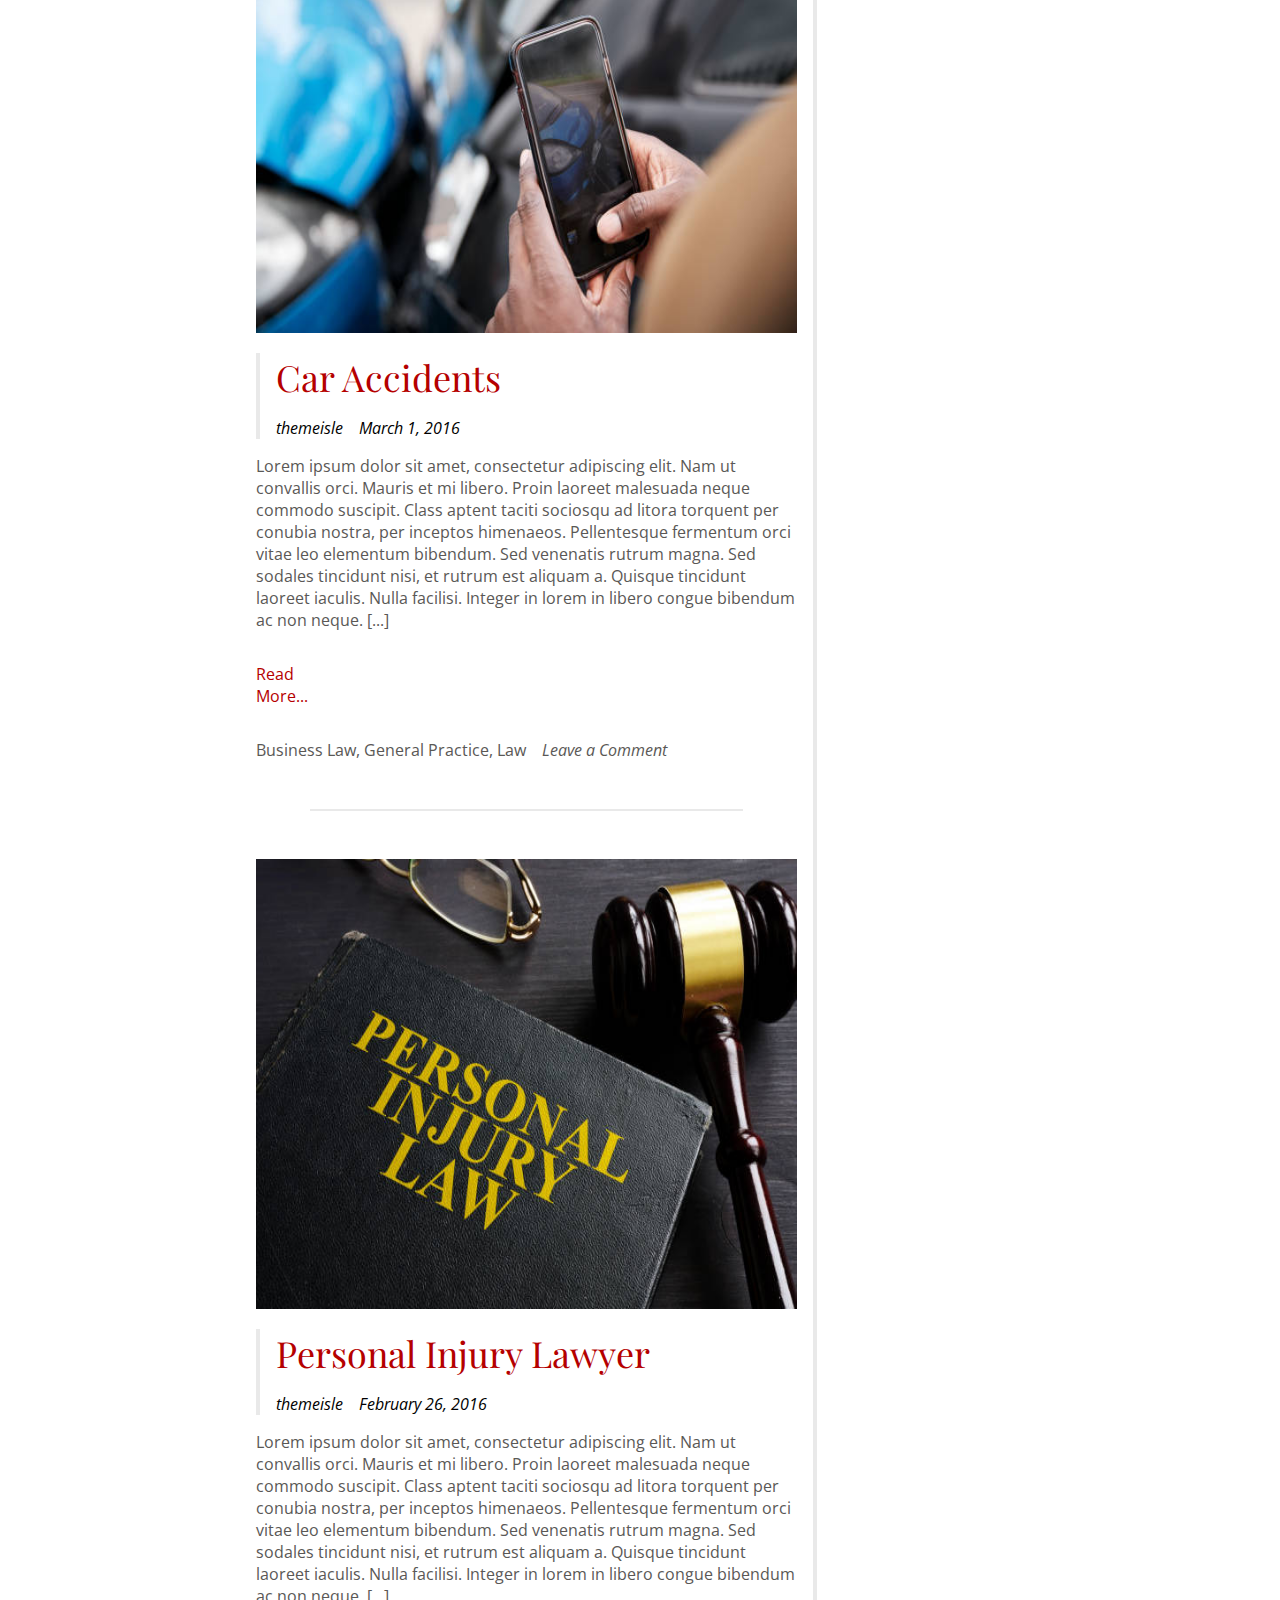
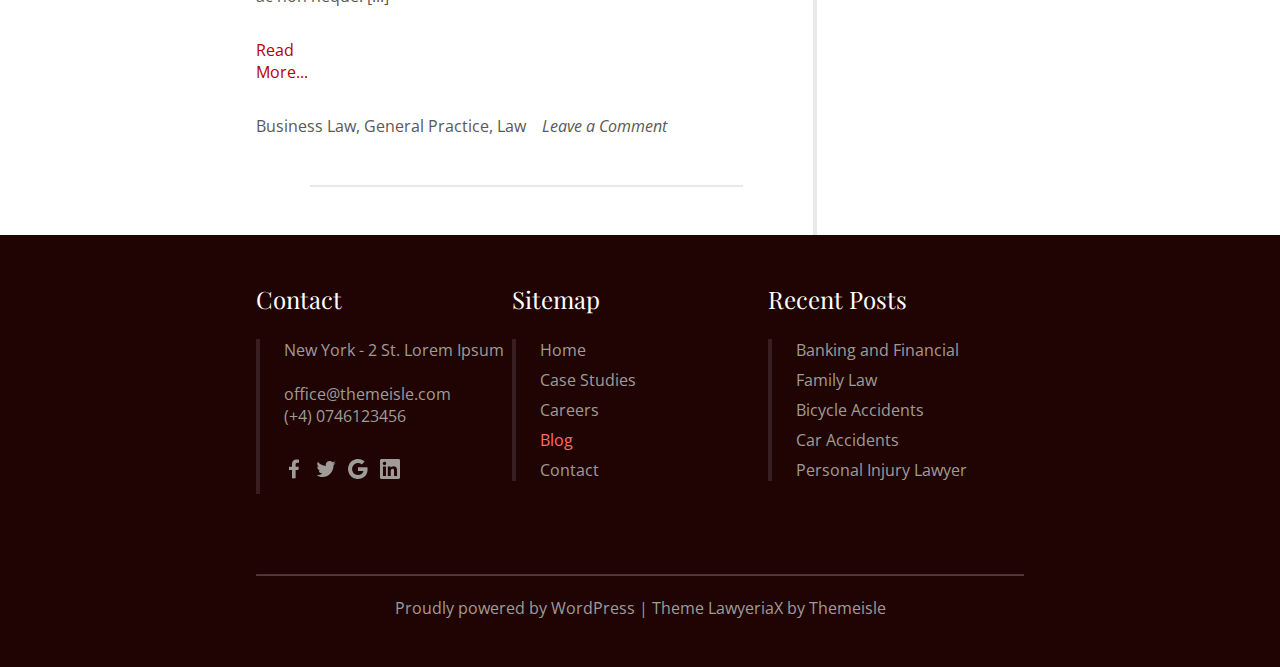
==== commit 4d4db436: "index ang blog page finished, almost done with the contact page." ====
--- a/blog.html
+++ b/blog.html
@@ -22,7 +22,7 @@
             <a href="#"><p>Case Studies</p></a>
             <a href="#"><p>Careers</p></a>
             <a class="current-page" href="./blog.html"><p>Blog</p></a>
-            <a href="./contact.html"><p>Contact</p></a>
+            <a href="contact.php"><p>Contact</p></a>
         </div>
     </nav>
 </header>
@@ -188,7 +188,7 @@
                     <a href="./blog.html" class="current-page">Blog</a>
                     <a href="#">Careers</a>
                     <a href="#">Case Studies</a>
-                    <a href="./contact.html">Contact</a>
+                    <a href="contact.php">Contact</a>
                     <a href="./index.html">Front page</a>
 
                 </div>
@@ -234,11 +234,11 @@
                 <a href="#">Case Studies</a>
                 <a href="#">Careers</a>
                 <a href="./blog.html" class="current-page">Blog</a>
-                <a href="./contact.html">Contact</a>
+                <a href="contact.php">Contact</a>
             </div>
         </div>
         <div class="recent">
-            <h2>Recent</h2>
+            <h2>Recent Posts</h2>
             <div class="info">
                 <a href="#banking-financial">Banking and Financial</a>
                 <a href="#family-law">Family Law</a>
--- a/css/blog.css
+++ b/css/blog.css
@@ -5,7 +5,7 @@
     margin: 4rem auto 0;
 }
 .articles{
-    width: 76%;
+    width: 73%;
     padding-right: 1em;
     margin-right: 1.5em;
     border-right: 4px solid var(--light-gray);
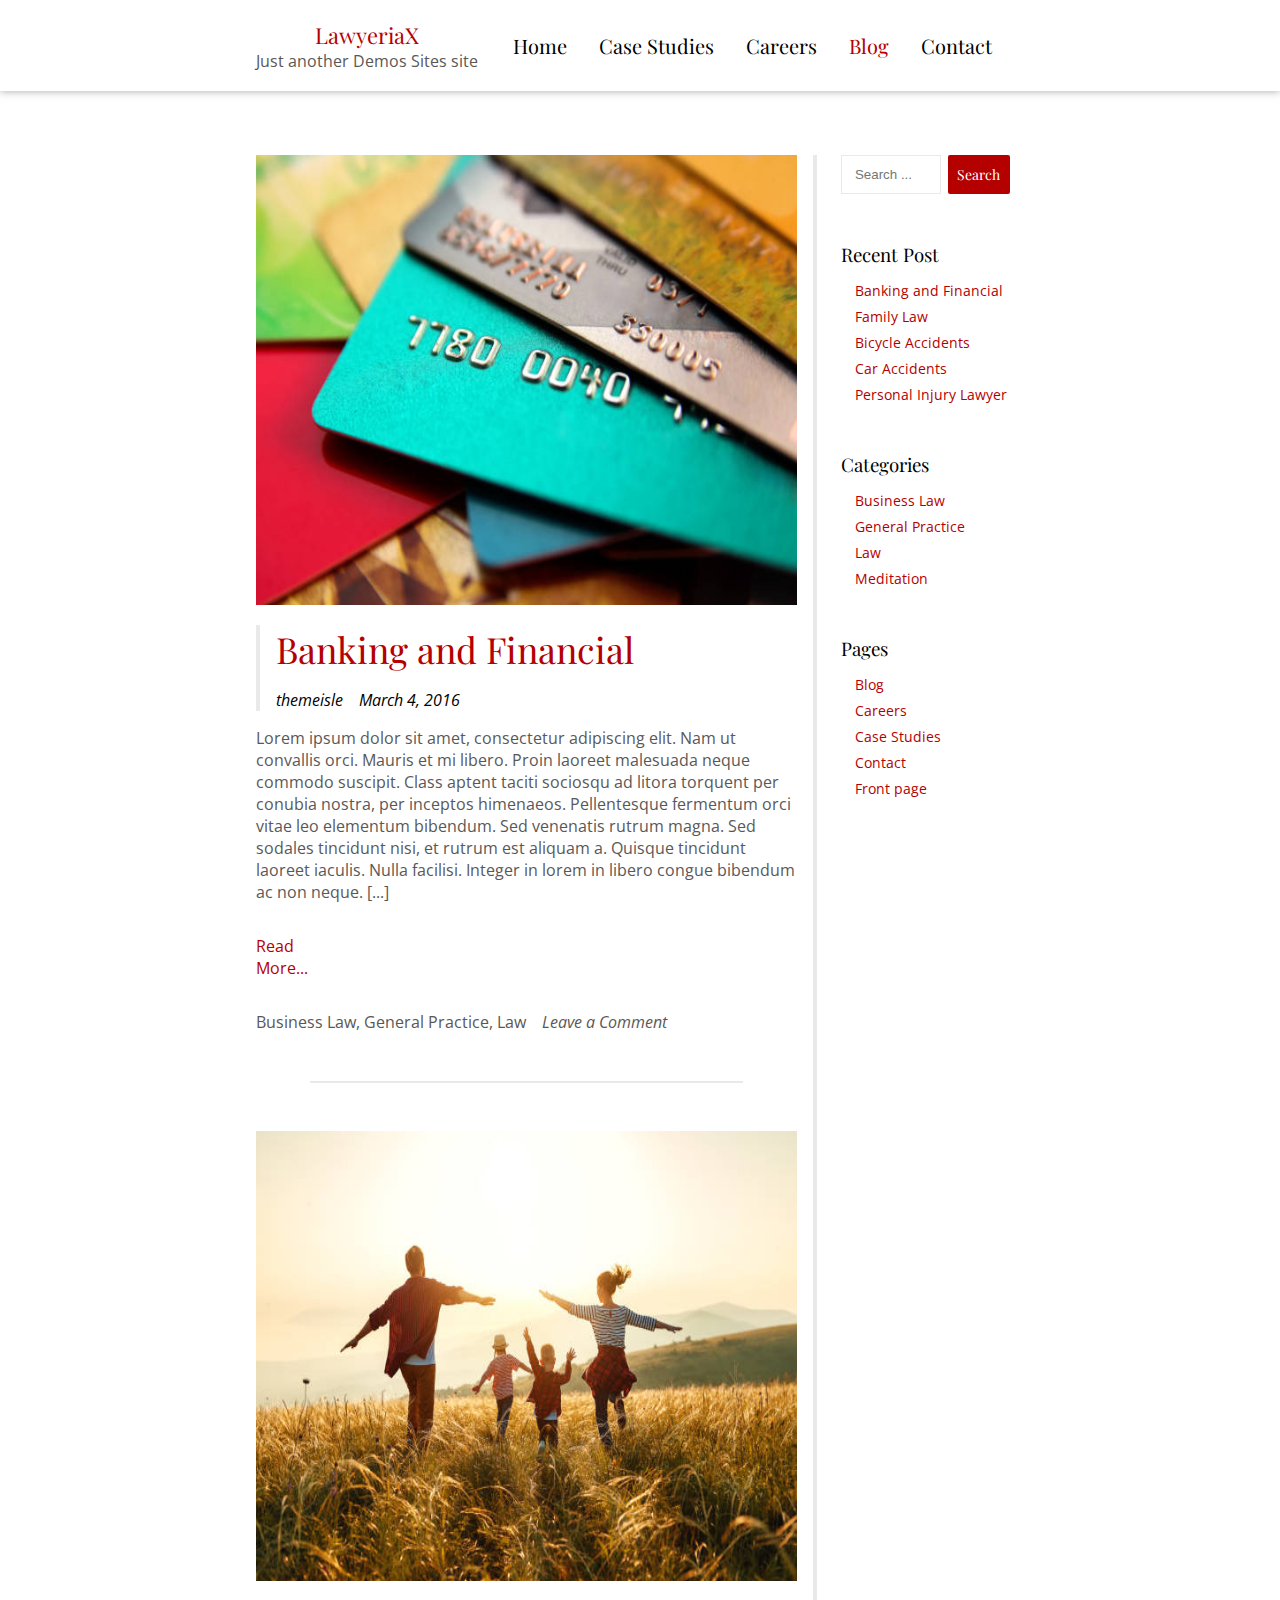
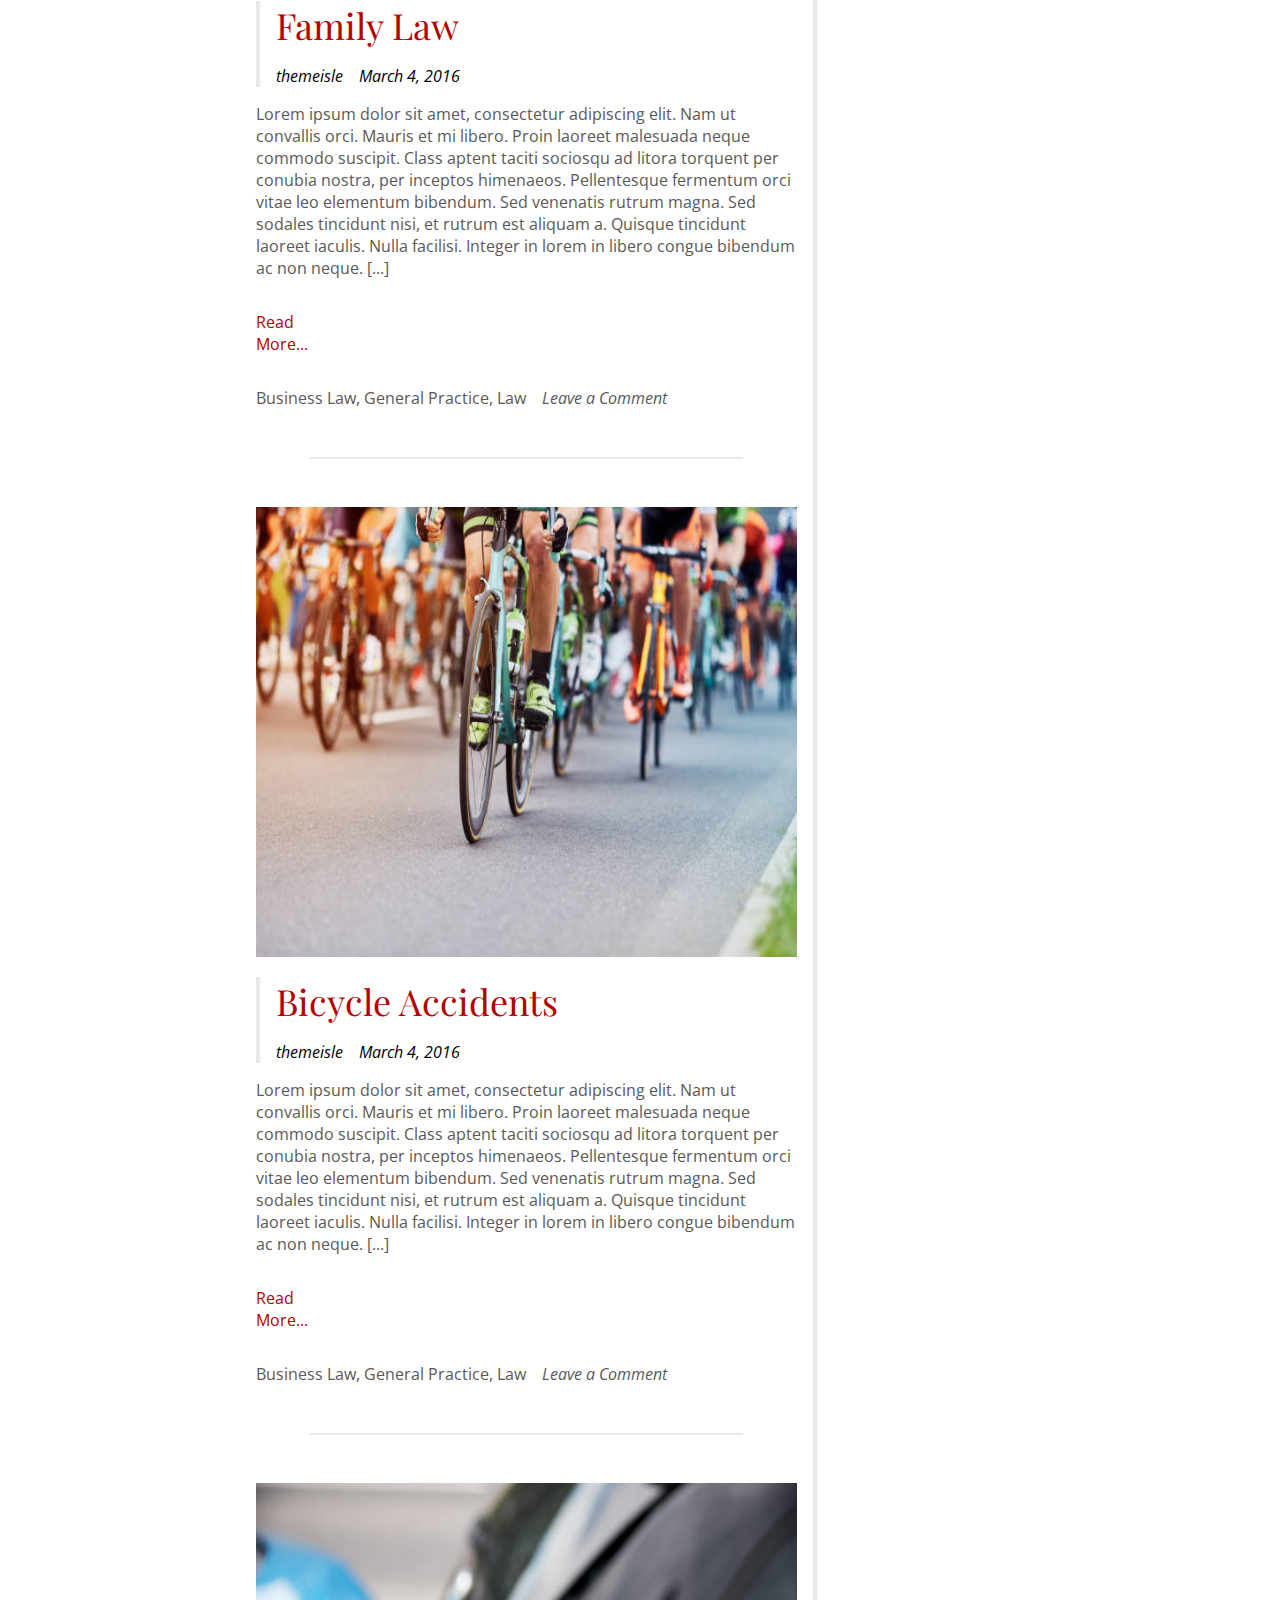
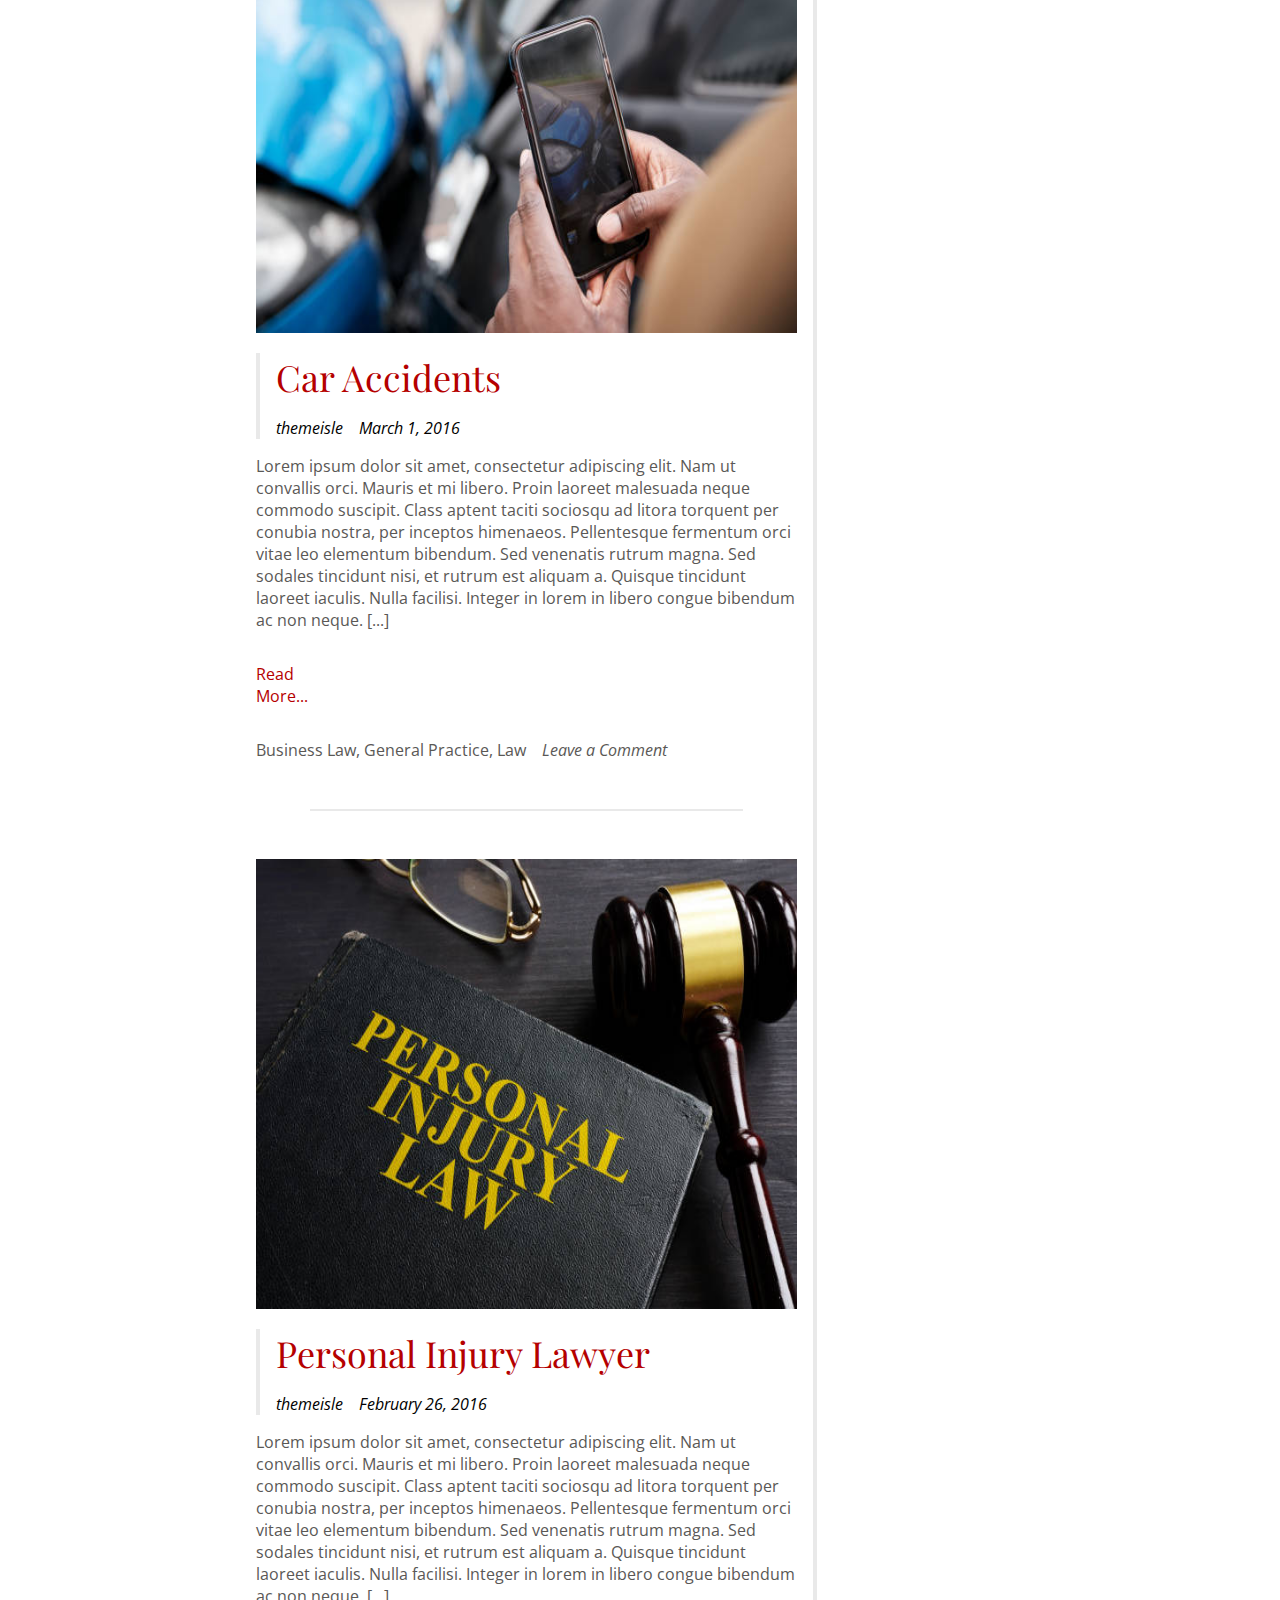
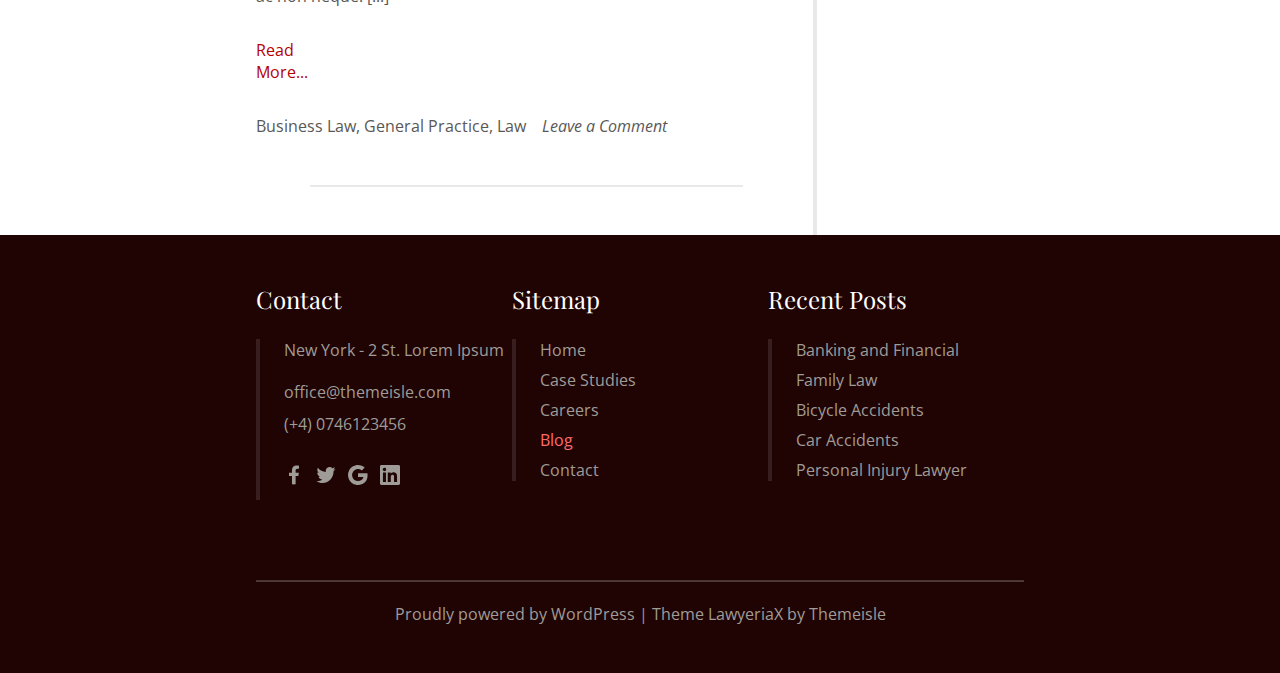
==== commit c4127a5c: "index ang blog page finished, done with the contact page and finished out the my messages page." ====
--- a/blog.html
+++ b/blog.html
@@ -6,7 +6,8 @@
     <meta name="viewport" content="width=device-width, initial-scale=1.0">
     <link rel="stylesheet" href="./css/style.css">
     <link rel="stylesheet" href="./css/blog.css">
-    <link style="width: 16px; height: 16px;" rel="icon" type="image/x-icon" href="">
+    <link rel="icon" type="image/x-icon" href="./img/ico/law-lawyer-company-judge-512.webp">
+
 </head>
 <body>
 <header>
@@ -203,10 +204,11 @@
             <h2>Contact</h2>
             <div class="info">
                 <p>New York - 2 St. Lorem Ipsum</p>
-                <br>
+                <div class="br"></div>
                 <p>office@themeisle.com</p>
+                <div class="br-s"></div>
                 <p>(+4) 0746123456</p>
-                <br>
+                <div class="br"></div>
                 <div>
                     <svg width="40" height="40" viewBox="0 0 40 40" fill="none" xmlns="http://www.w3.org/2000/svg">
                         <path d="M28.6895 22.2136L29.726 15.3883H23.242V10.9612C23.242 9.09345 24.1461 7.27184 27.0502 7.27184H30V1.46117C30 1.46117 27.3242 1 24.7671 1C19.4247 1 15.9361 4.26966 15.9361 10.1864V15.3883H10V22.2136H15.9361V38.7141C17.1279 38.9032 18.347 39 19.589 39C20.8311 39 22.0502 38.9032 23.242 38.7141V22.2136H28.6895Z" fill="#9f9c98"/>
--- a/css/style.css
+++ b/css/style.css
@@ -12,6 +12,8 @@
     --color-footer : #9f9c98;
     --border-color-footer: #381e1f;
     --footer-a-tag-color: #ff6d6d;
+    --contact-submit-btn-color: #397ab3;
+    --messages-page-hover-div-color:#c1c1c11c;
 }
 html{
     font-family: 'Playfair Display', serif;
@@ -211,4 +213,25 @@
 }
 footer .current-page{
     color: var(--footer-a-tag-color)!important;
+}
+
+.thanks-message{
+    display: flex;
+    flex-direction: column;
+    justify-content: center;
+    align-items: center;
+    width: 60%;
+    height: 100%;
+    margin: 3em auto;
+    font-size: 36px;
+}
+input:focus-visible, textarea:focus-visible{
+    outline: 2px var(--primary-color) solid;
+}
+
+.br-s{
+    margin: 5px 0;
+}
+.br{
+    margin: 10px 0;
 }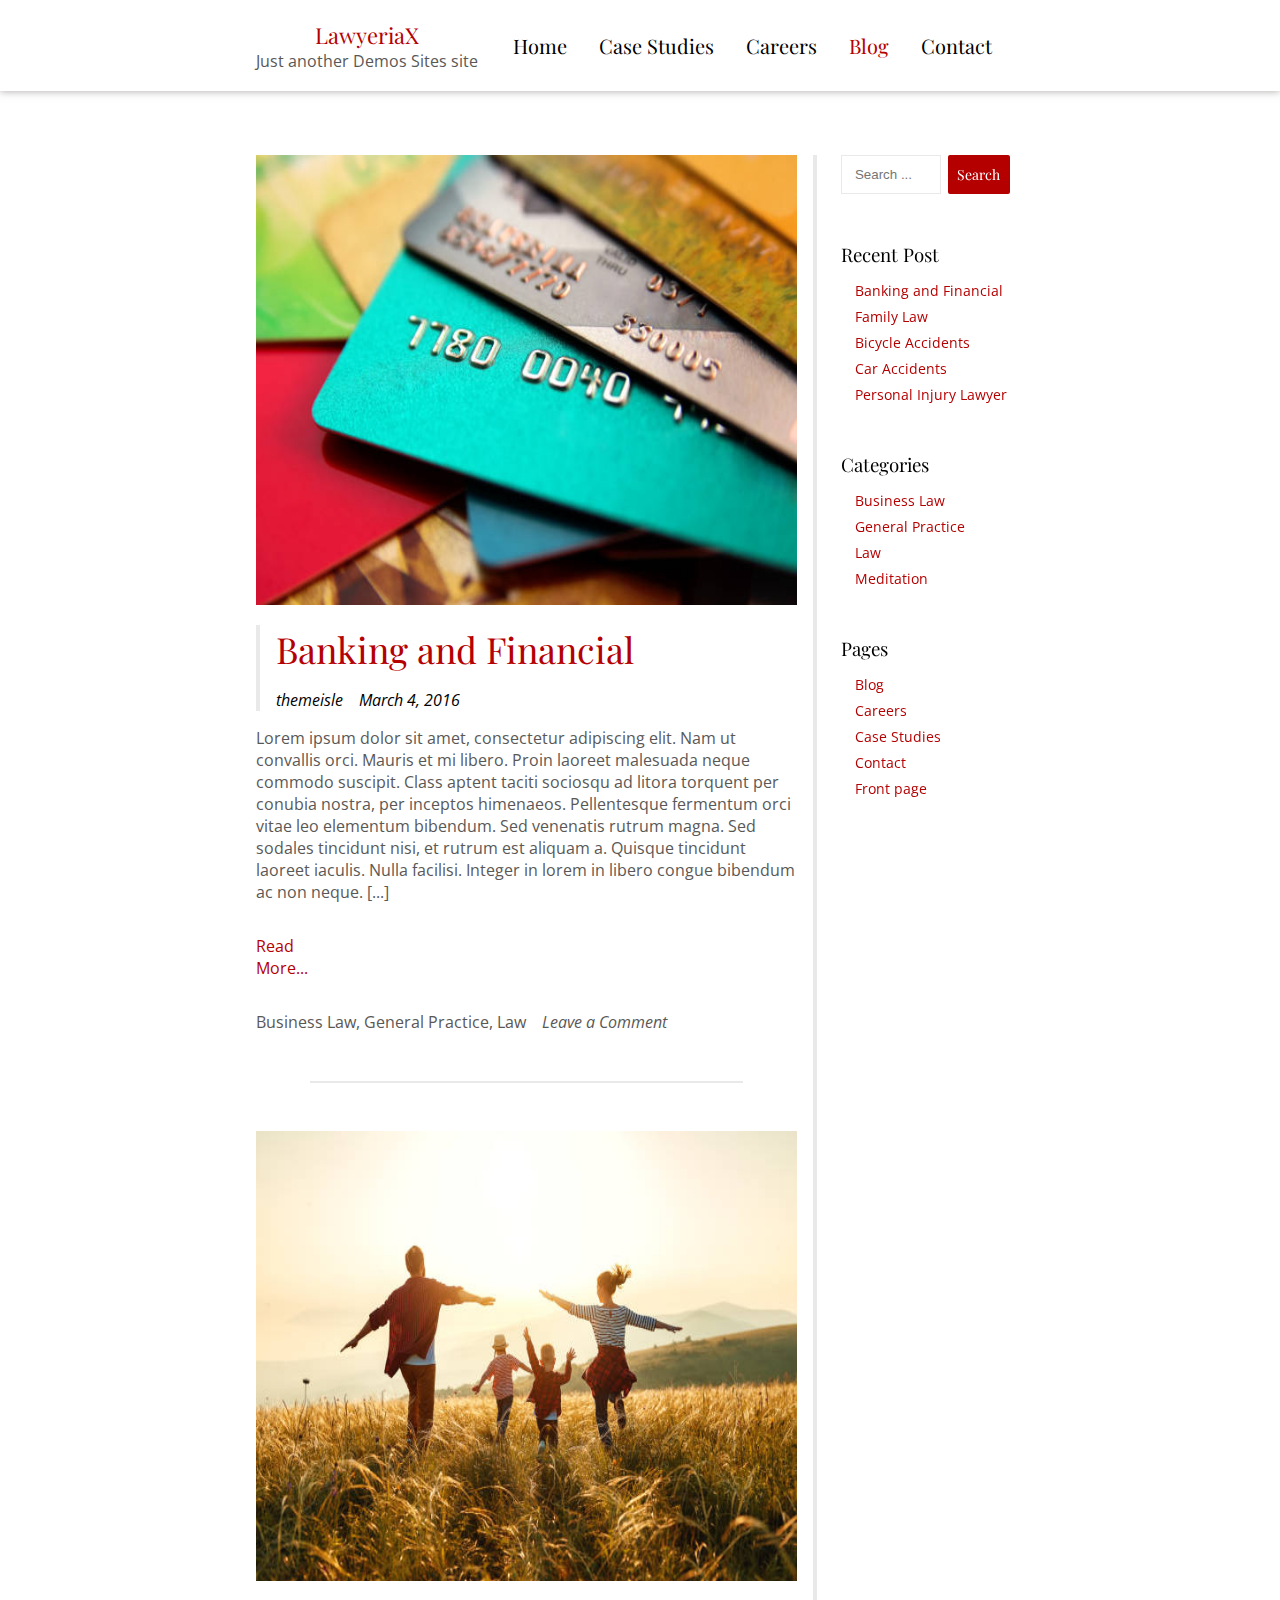
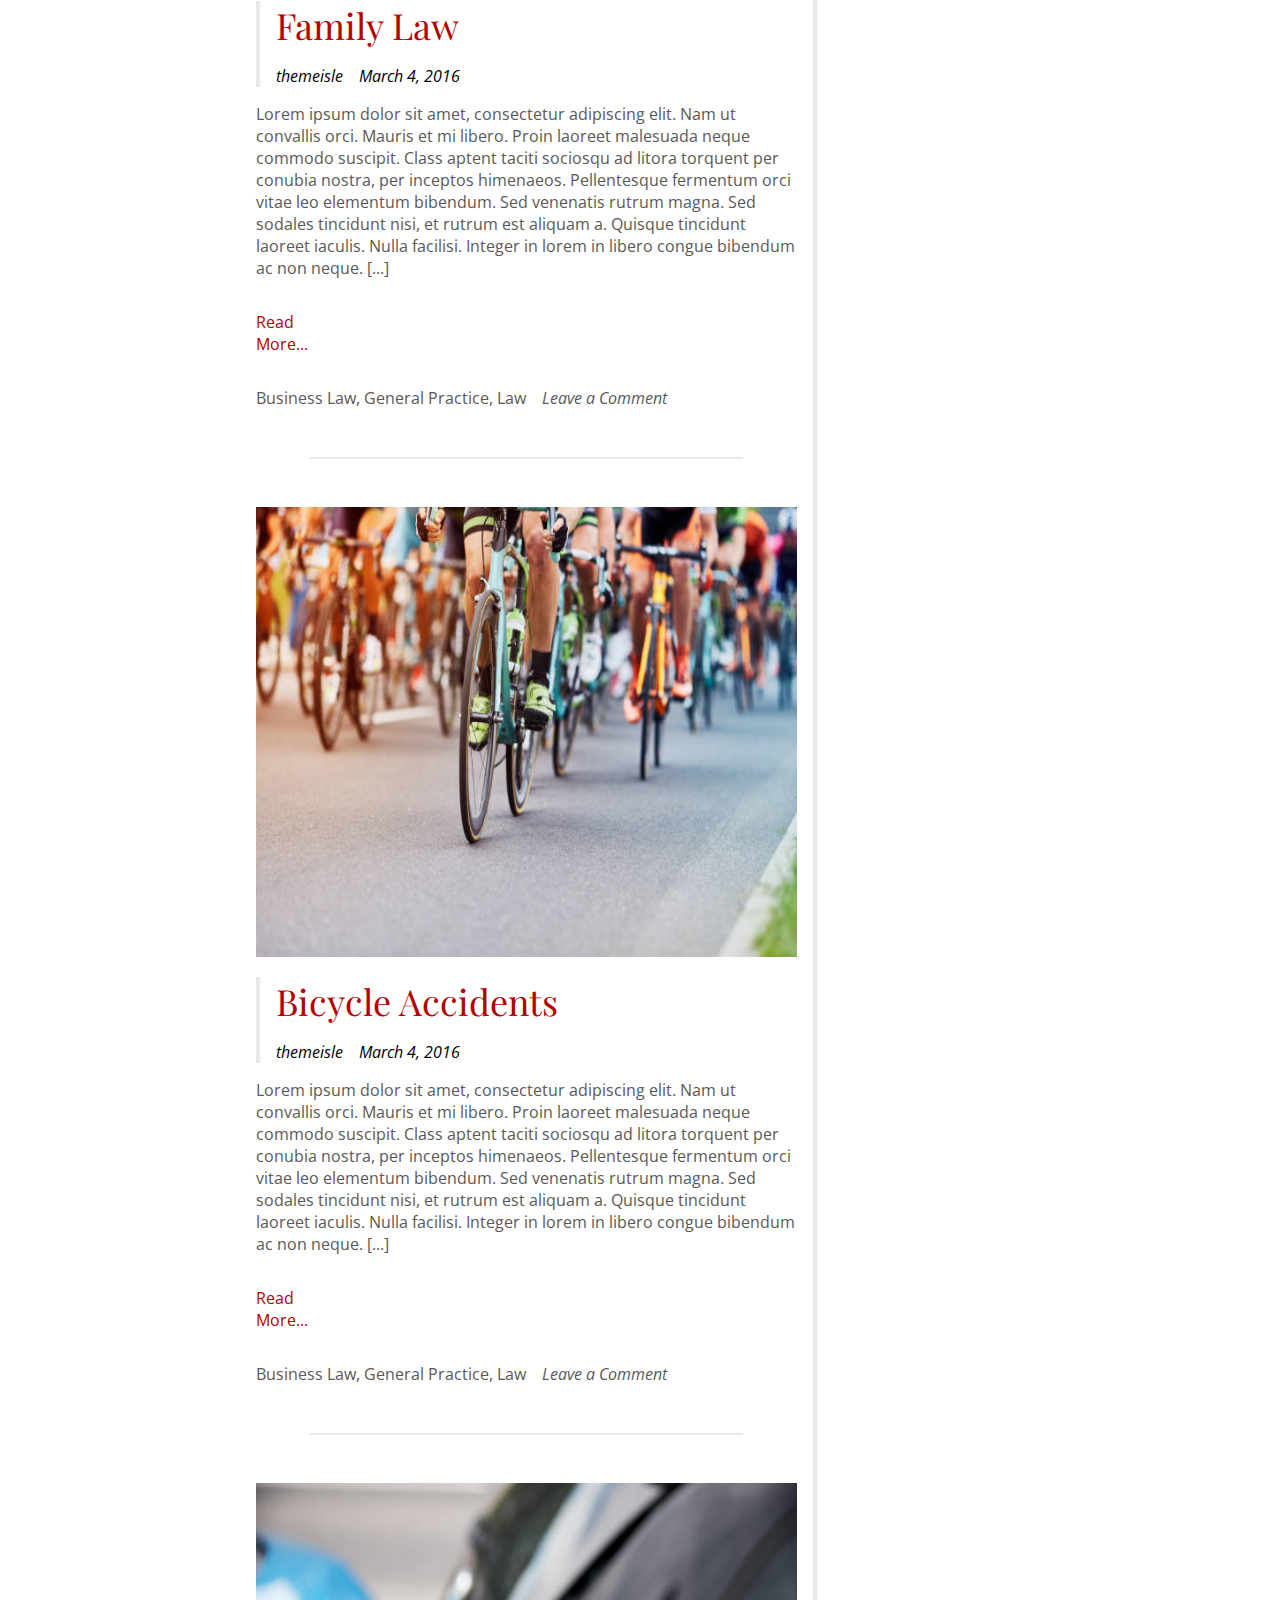
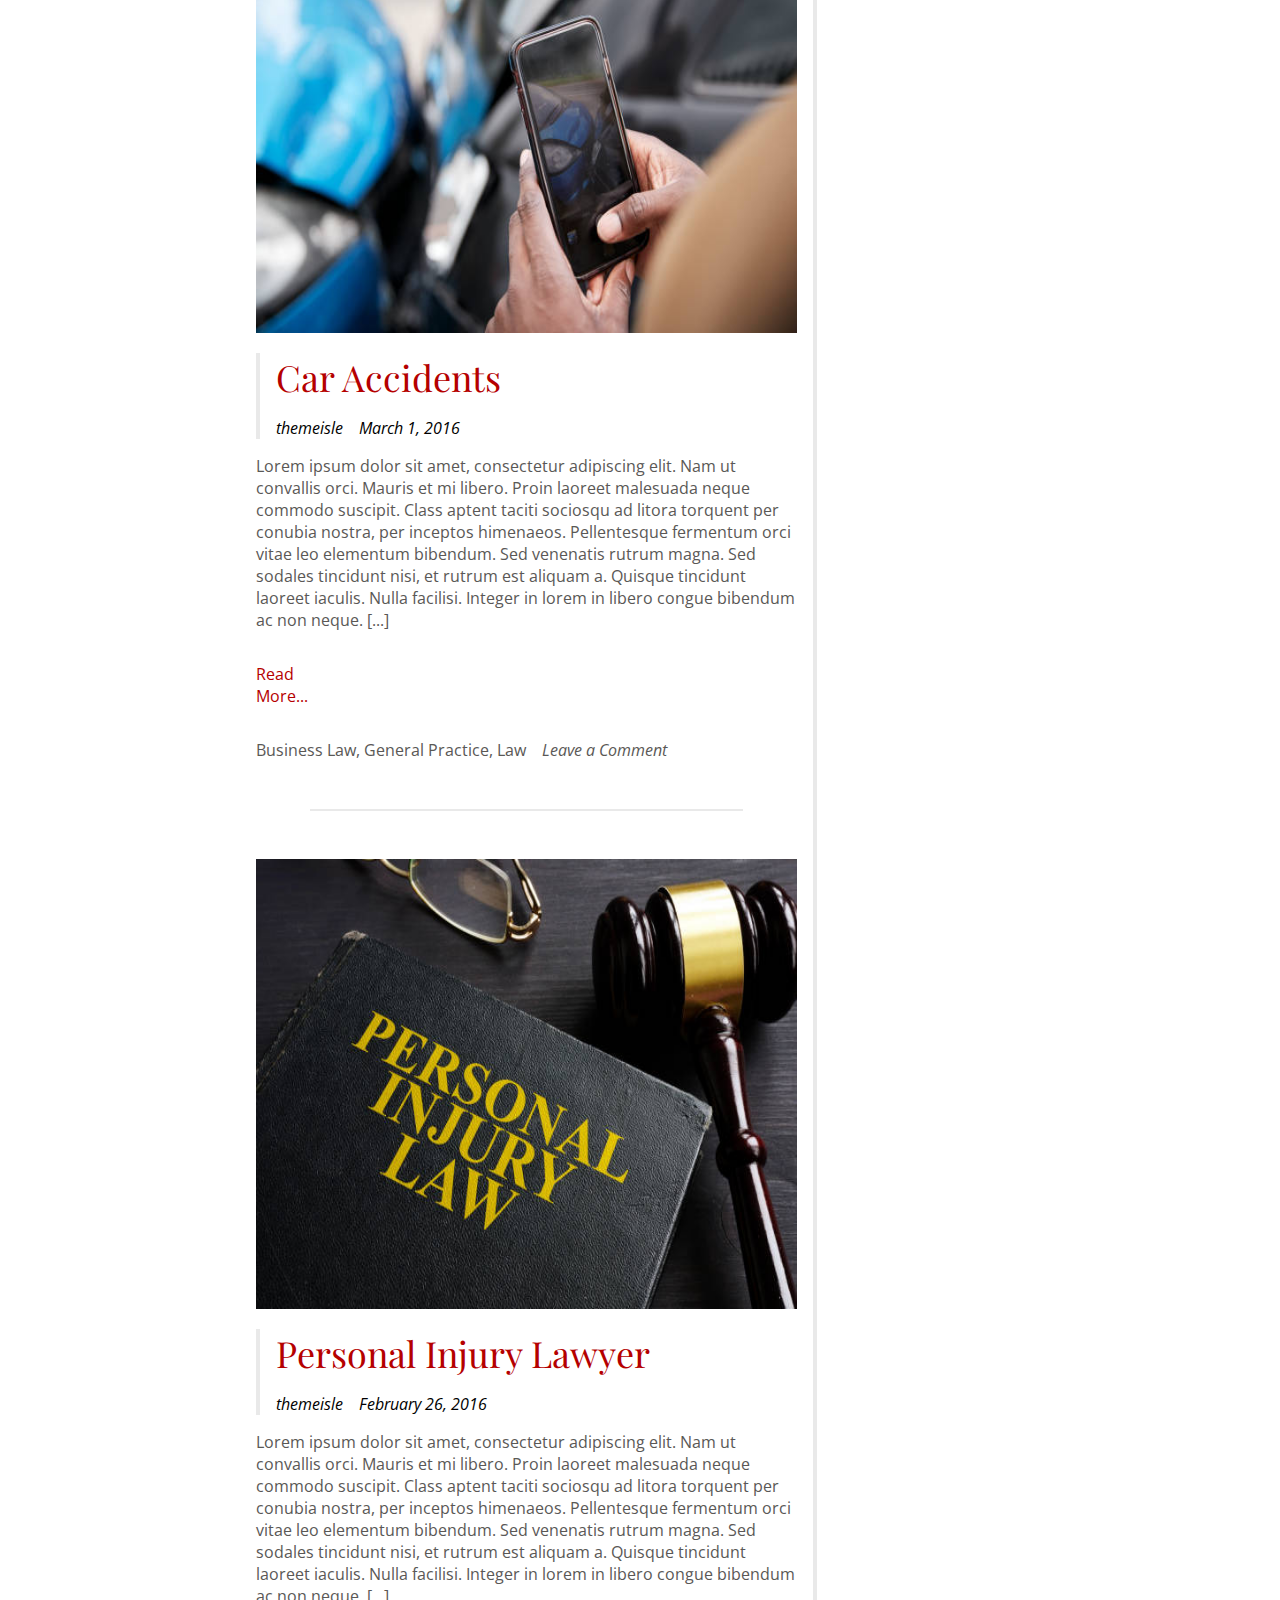
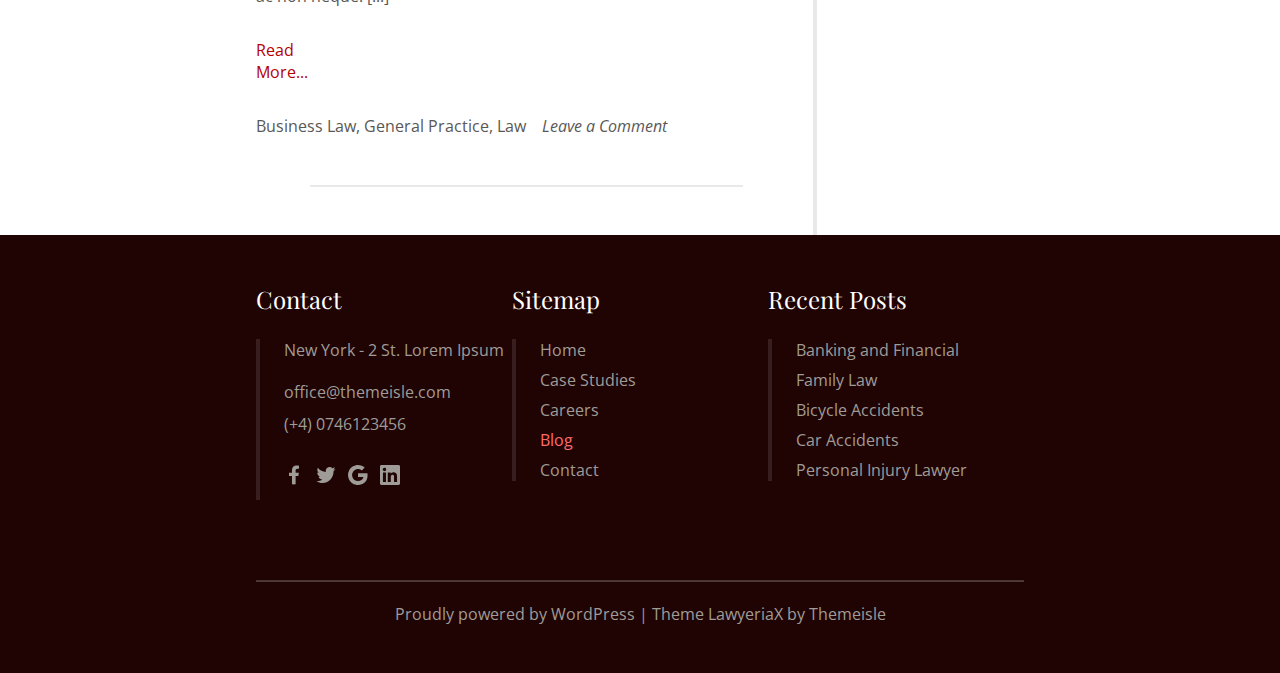
==== commit 410f3af5: "index ang blog page finished, done with the contact page and finished out the my messages page." ====
--- a/blog.html
+++ b/blog.html
@@ -157,44 +157,47 @@
             </div>
         </div>
         <div class="right-menu">
-            <div class="search-bar">
-                <label for="searchBar"></label>
-                <input id="searchBar" name="searchBar" placeholder="Search ..." type="search">
-                <button type="button" class="btn-primary">Search</button>
-            </div>
-            <div class="menu-list">
-                <h1>Recent Post</h1>
-                <div>
-                    <a href="#banking-financial">Banking and Financial</a>
-                    <a href="#family-law">Family Law</a>
-                    <a href="#bicycle-accidents">Bicycle Accidents</a>
-                    <a href="#bicycle-accidents">Car Accidents</a>
-                    <a href="#personal-injury-law">Personal Injury Lawyer</a>
-                </div>
-
-            </div>
-            <div class="menu-list">
-                <h1>Categories</h1>
-                <div>
-                    <a href="#">Business Law</a>
-                    <a href="#">General Practice</a>
-                    <a href="#">Law</a>
-                    <a href="#">Meditation</a>
-                </div>
-
-            </div>
-            <div class="menu-list">
-                <h1>Pages</h1>
-                <div>
-                    <a href="./blog.html" class="current-page">Blog</a>
-                    <a href="#">Careers</a>
-                    <a href="#">Case Studies</a>
-                    <a href="contact.php">Contact</a>
-                    <a href="./index.html">Front page</a>
-
-                </div>
-
-            </div>
+            <div class="sticky">
+                <div class="search-bar">
+                    <label for="searchBar"></label>
+                    <input id="searchBar" name="searchBar" placeholder="Search ..." type="search">
+                    <button type="button" class="btn-primary">Search</button>
+                </div>
+                <div class="menu-list">
+                    <h1>Recent Post</h1>
+                    <div>
+                        <a href="#banking-financial">Banking and Financial</a>
+                        <a href="#family-law">Family Law</a>
+                        <a href="#bicycle-accidents">Bicycle Accidents</a>
+                        <a href="#bicycle-accidents">Car Accidents</a>
+                        <a href="#personal-injury-law">Personal Injury Lawyer</a>
+                    </div>
+
+                </div>
+                <div class="menu-list">
+                    <h1>Categories</h1>
+                    <div>
+                        <a href="#">Business Law</a>
+                        <a href="#">General Practice</a>
+                        <a href="#">Law</a>
+                        <a href="#">Meditation</a>
+                    </div>
+
+                </div>
+                <div class="menu-list">
+                    <h1>Pages</h1>
+                    <div>
+                        <a href="./blog.html" class="current-page">Blog</a>
+                        <a href="#">Careers</a>
+                        <a href="#">Case Studies</a>
+                        <a href="contact.php">Contact</a>
+                        <a href="./index.html">Front page</a>
+
+                    </div>
+
+                </div>
+            </div>
+
         </div>
     </section>
 </main>
--- a/css/style.css
+++ b/css/style.css
@@ -234,4 +234,10 @@
 }
 .br{
     margin: 10px 0;
+}
+.sticky{
+    position: sticky;
+    top: 1em;
+    height: 15%;
+    bottom: 1em;
 }